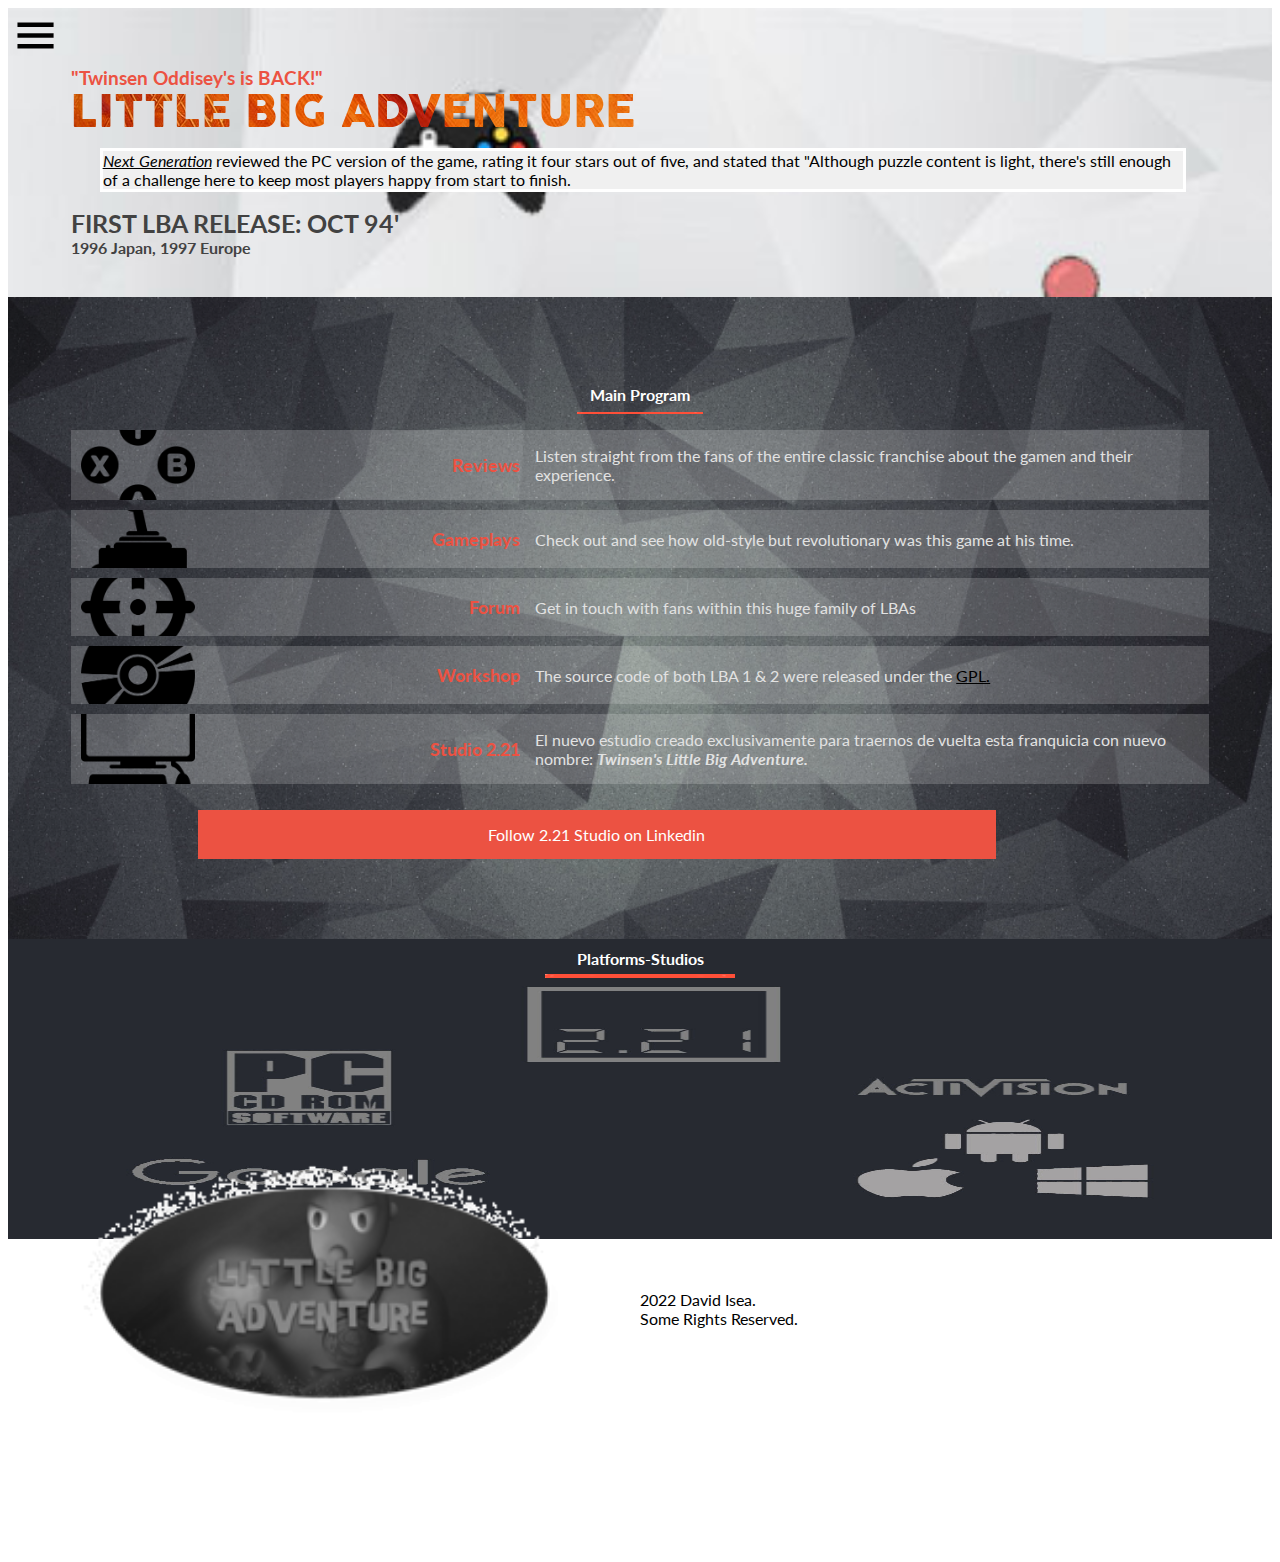
==== index.html @ 73a28325 "Style for aobut" ====
<!DOCTYPE html>
<html lang="en">
<head>
  <meta charset="UTF-8">
<meta name="viewport" content="width=device-width, initial-scale=1.0">
<title>Little Big Adventure!</title>
<link rel="preconnect" href="https://fonts.googleapis.com">
<link rel="preconnect" href="https://fonts.gstatic.com" crossorigin>
<link href="https://fonts.googleapis.com/css2?family=Lato&display=swap" rel="stylesheet">
<link rel="stylesheet" href="https://fonts.googleapis.com/css2?family=Material+Symbols+Outlined:opsz,wght,FILL,GRAD@20..48,100..700,0..1,-50..200" />
<link rel="stylesheet" href="style.css">    
</head>
<body>
    <div id="bg">
       <nav class="navbar">                        
            <span class="material-symbols-outlined" >menu</span>
            <ul class="nav-links">
            <li><a href="about.html">About</a></li>
            <li><a href="#program">Content</a></li>
            <li><a href="#footer">Platforms-Studios</a></li>              
        </ul>
       </nav>
       <header class="header main"> 
            <h3>"Twinsen Oddisey's is BACK!"</h3>
            <h1>Little Big Adventure</h1>
            <p><em><a target="_blank" href="https://en.wikipedia.org/wiki/Next_Generation_(magazine)">Next Generation</a></em> reviewed the PC version of the game, rating it four stars out of five, and stated that "Although puzzle content is light, there's still enough of a challenge here to keep most players happy from start to finish.</p>       
            <h2>FIRST LBA RELEASE: OCT 94'</h2>
            <h4>1996 Japan, 1997 Europe</h4>
        </header>
    </div>
    <div id="program">
        <h4>Main Program</h4>
        <ul class="plist">
            <li id="f"><p id="lft">Reviews</p><p id="rgt">Listen straight from the fans of the entire classic franchise about the gamen and their experience.</p></li>
            <li id="s"><p id="lft">Gameplays</p><p id="rgt">Check out and see how old-style but revolutionary was this game at his time.</p></li>
            <li id="t"><p id="lft">Forum</p><p id="rgt">Get in touch with fans within this huge family of LBAs</p></li>
            <li id="fr"><p id="lft">Workshop</p><p id="rgt">The source code of both LBA 1 & 2 were released under the <a href="https://en.wikipedia.org/wiki/GPL">GPL.</a></p></li>
            <li id="ff"><p id="lft">Studio 2.21</p><p id="rgt">El nuevo estudio creado exclusivamente para traernos de vuelta esta franquicia con nuevo nombre: <em><b>Twinsen's Little Big Adventure.</b></em></p></li>
        </ul>
        <a target="_blank" href="https://www.linkedin.com/company/2-point-21/jobs/" class="btn">Follow 2.21 Studio on Linkedin</a>
    </div>

    <div id="Creators">

    </div>

    <footer id="footer">
        <div class="partners">
        <h4>Platforms-Studios</h4>
        </div>
        <div class="copyrights">
            <img class="lba" src="Images/lba.png" alt="LBA Logo"> 
            <p>2022 David Isea.</br>Some Rights Reserved.</p>
        </div>
    </footer>

</body>
---- style.css ----
@font-face {
    font-family: 'CocoGoose';
    src: url(Fonts/cocogoose_pro-trial-webfont.woff);
    src: url(Fonts/cocogoose_pro-trial-webfont.woff2);    
}

.navbar{
   position: sticky;
   padding: 5px;
   top: 0;   
}
   
.nav-links{
    display: none;
    float: inline-end;
}

.material-symbols-outlined {
  font-variation-settings:
  'FILL' 0,
  'wght' 700,
  'GRAD' 0,
  'opsz' 48;
  font-size: 45px;  
}

#bg{
    background-image: url(Images/graybg.jpg);
    background-repeat: no-repeat;
    background-size: cover;
}

#bg-about{
    background-image: url(Images/graybg-ABOUT.jpg);
    background-repeat: no-repeat;
    background-size: 100% 100%;
}

.header{   
    display: flex;
    flex-direction: column;
    column-gap: 200px;
    margin-inline: 5%;     
}

.main p{
    background-color: rgb(240, 240, 240);
    width: 95%;
    margin-inline:2.5% ;
    border: 3px solid white; 
    font-family: 'Lato', sans-serif;   
}

.about #sup_text{
    background-color: white;
    width: 90%;
    margin-inline:2.5% ;
    border: 1px solid rgb(177, 177, 177); 
    font-family: 'Lato', sans-serif;
    padding: 10px; 
    margin-bottom: 0px;  
}

a{
    color: black;
}

a:hover {
    color:#EC5242;
  }

.about p{
    width: 100%;
    text-align: center;
    font-family: 'Lato', sans-serif;
    font-size: small;
    margin-bottom: 30px;
}

.header h4{
    margin-bottom: 40px;
}

.header h2{
    font-weight: bolder;
    font-size: 25px;
}

.main h1{
   background-image: url(Images/h1bg.jpg);
   -webkit-background-clip: text;
   -webkit-text-fill-color: transparent;   
   font-size: 45px;
   text-transform: uppercase;
   font-weight: 400;
   font-family: 'CocoGoose', sans-serif;
   line-height: 38px;
   margin-top: 5px;
   margin-bottom: 0px;   
}

.about h1{
    color: #EC5242;      
    font-size: 30px;
    text-transform: uppercase;
    font-weight: 400;
    font-family: 'CocoGoose', sans-serif;
    line-height: 38px;
    margin-top: 20px;
    margin-bottom: 0px; 
    text-align: center;
}
 

h3{
    color: #EC5242;
    font-family: 'Lato', sans-serif;
    margin: 0;    
}

h2,h4{
    color: #424242;
    font-family: 'Lato', sans-serif;
    margin: 0;
}

#program{
    background-image: url(Images/Abstract-Patterns-High-Quality-Gray-Background.webp);
    background-repeat: no-repeat;
    background-size: cover;
    padding-bottom: 80px;
    display: flex;
    flex-direction: column;
}

#lft{
    text-align: right;
    color:#EC5242;
    font-size: 18px;  
    font-weight: bold;
    width: 40%;
    text-align: right;  
}
.plist{       
    width: 90%;
    margin-inline: 5%;
    padding-left: 0px;
    font-family: 'Lato', sans-serif;   
}

.plist #f{
    background-image: url(Images/Icons/conjunto-de-botones-de-xbox.png);
    background-repeat: no-repeat;
    background-size: 10%;
    background-position: top 50% left 1%;
}
.plist #s{
    background-image: url(Images/Icons/control-de-juego-con-joystick.png);
    background-repeat: no-repeat;
    background-size: 10%;
    background-position: top 50% left 1%;
}
.plist #t{
    background-image: url(Images/Icons/objetivo-del-juego-de-disparos.png);
    background-repeat: no-repeat;
    background-size: 10%;
    background-position: top 50% left 1%;
}
.plist #fr{
    background-image: url(Images/Icons/disco-de-forma-circular-negra.png);
    background-repeat: no-repeat;
    background-size: 10%;
    background-position: top 50% left 1%;
}
.plist #ff{
    background-image: url(Images/Icons/supervisar-el-teclado-y-el-mouse.png);
    background-repeat: no-repeat;
    background-size: 10%;
    background-position: top 50% left 1%;
}
#program li{    
    display: flex;    
    color: rgb(226, 226, 226);
    align-items: center;
    justify-content: space-around;
    background-color: rgb(240, 240, 240, 0.2);
    gap: 15px;            
}

#program li #rgt{
width: 60%;
}

li:not(:last-child) { 
    margin-bottom: 10px;  
 }

.btn{
    margin-top: 10px;
    width: 60%;    
    background-color: #EC5242;    
    color: white;
    padding: 15px 20px;
    text-decoration: none;
    margin-inline: 15%;
    text-align: center;
    font-family: 'Lato', sans-serif;
}

.btn:hover{
    background-color: #f17668;
}

#program h4{
    color: white;
    text-align: center;
    margin-top: 7%;
    background: url(Images/underline.png) bottom no-repeat;
    padding-bottom: 10px;
    background-size: 10%;            
}

.logo{
    padding-top: 20px;
    display: flex;
    flex-direction: column;
    align-items: center;
    padding-bottom: 20px;
}

.logo h4{
    background: url(Images/underline.png) bottom no-repeat;
    padding-bottom: 10px;
    background-size: 10%;            
}

.logo p{
    text-align: center;
    font-family: 'Lato', sans-serif;
    font-size: small;
}

.logo img{
    width: 80%;
    border: #d1d1d1 1px solid;
    padding: 10px 10px;
}

.past{
    padding-top: 20px;
    display: flex;
    flex-direction: column;
    align-items: center;
    padding-bottom: 20px;
    border-top:  #d1d1d1 1px solid;   
    row-gap: 10px;   
}

.past h4{
    background: url(Images/underline.png) bottom no-repeat;
    padding-bottom: 10px;
    background-size: 10%;            
}

.past p{
    text-align: center;
    font-family: 'Lato', sans-serif;
    font-size: small;      
}

.past h3{
    text-align: center;
    color: white;
    font-size: xx-large;
}

.old1{
    display: flex;
    flex-direction: column;
    justify-content: center;
    background-image: url(Images/lbaa1.png);
    background-repeat: no-repeat;
    background-size: cover;
    box-shadow: inset 0 0 0 100px rgba(236, 82, 66, 0.74);
    width: 80%;
    height: 150px; 
    color: white;    
}

.old2{
    display: flex;
    flex-direction: column;
    justify-content: center;
    background-image: url(Images/lbaa2.jpg);
    background-repeat: no-repeat;
    background-size: cover;
    box-shadow: inset 0 0 0 100px rgba(236, 82, 66, 0.74);
    width: 80%;
    height: 150px; 
    color: white;     
}

footer{
    display: flex;
    flex-direction: column;
    row-gap: 0px;
}

.partners{
    width: 100%;
    height: 300px;
    background-image: url(Images/Partners/partners.jpg);
    background-repeat: no-repeat;
    background-size: 100% 100%;
}

.partners h4{
    display: flex;
    color: white;
    justify-content: center;
    padding-top: 10px;
    background: url(Images/underline.png) bottom no-repeat;
    padding-bottom: 10px;  
    background-size: 15%;    
}

.copyrights{
    padding-top: 20px;
    background-color: white;
    width: 100%;
    height: 100px;
    display: flex; 
    justify-content: center; 
    justify-content: space-around; 
    align-items: center;   
}

.copyrights p{
    width: 50%;
    font-family: 'Lato', sans-serif;
}

.copyrights img{
    width: 50%;
}
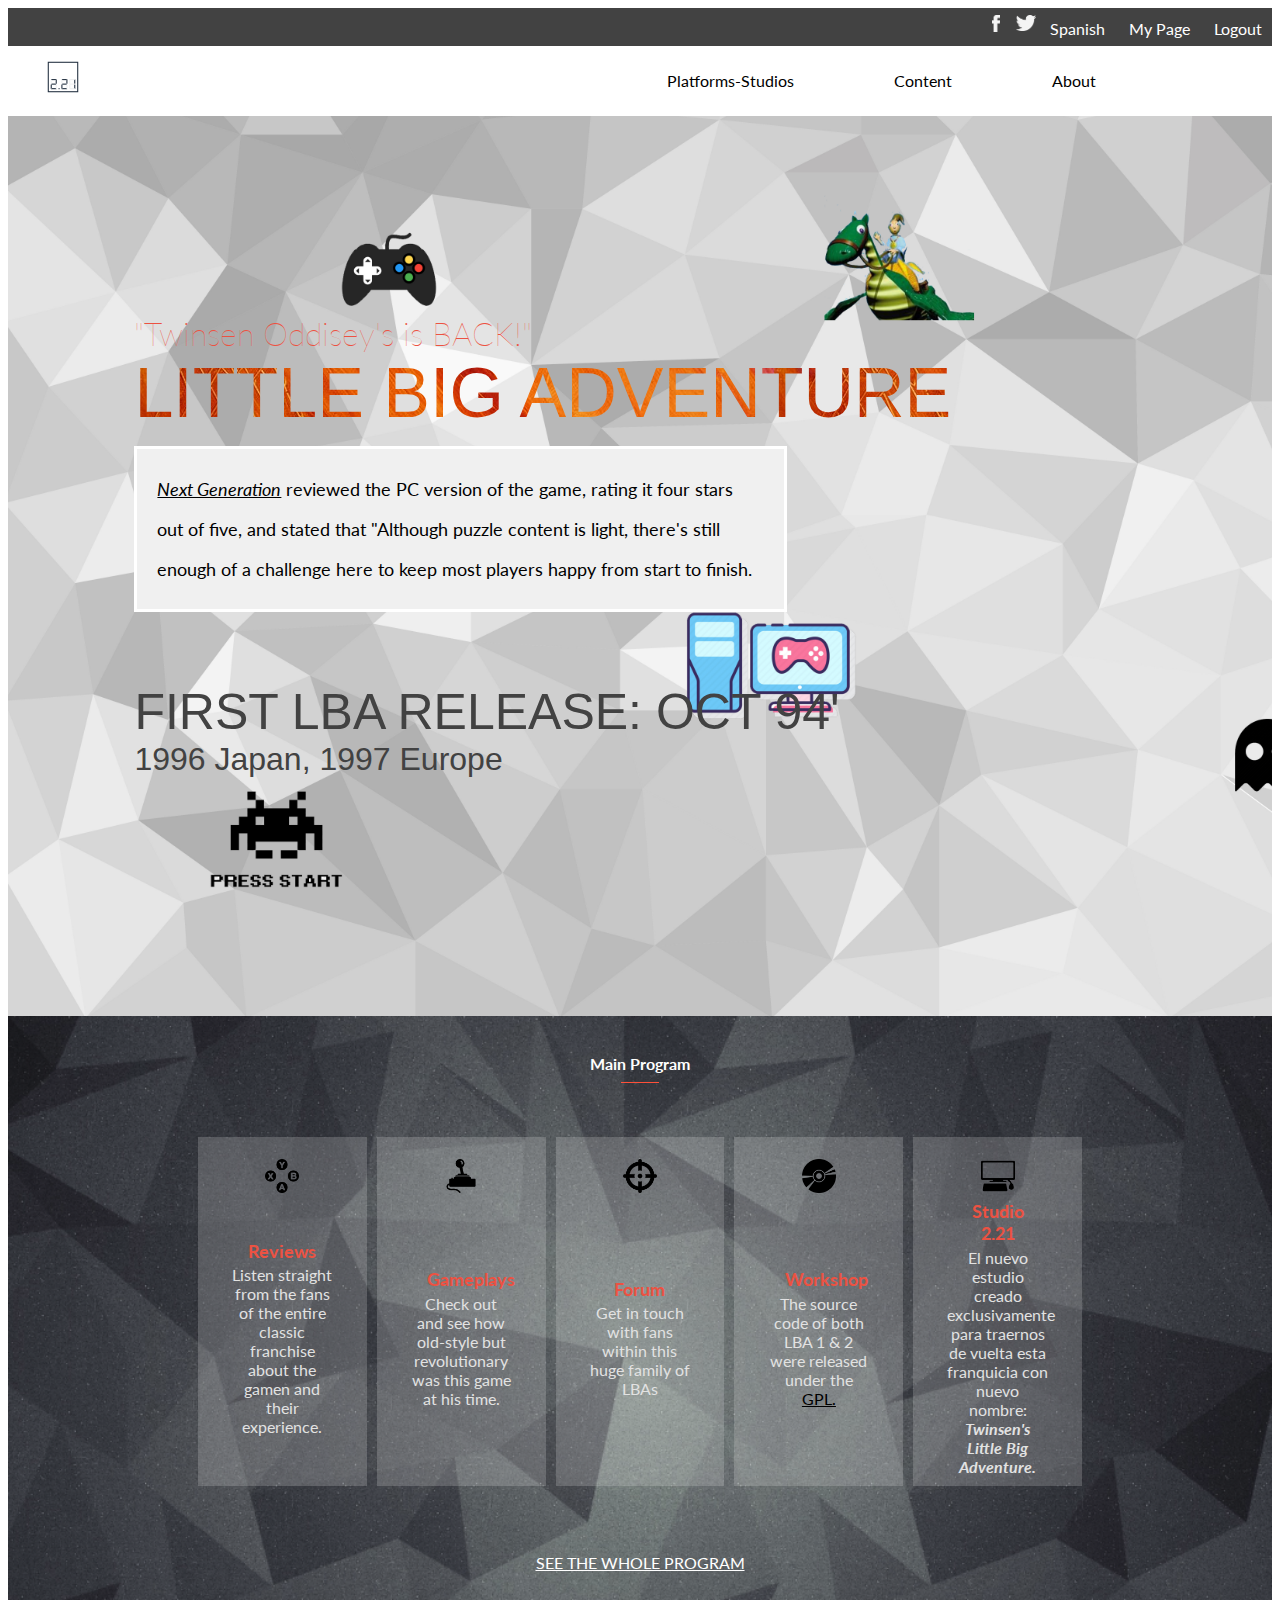
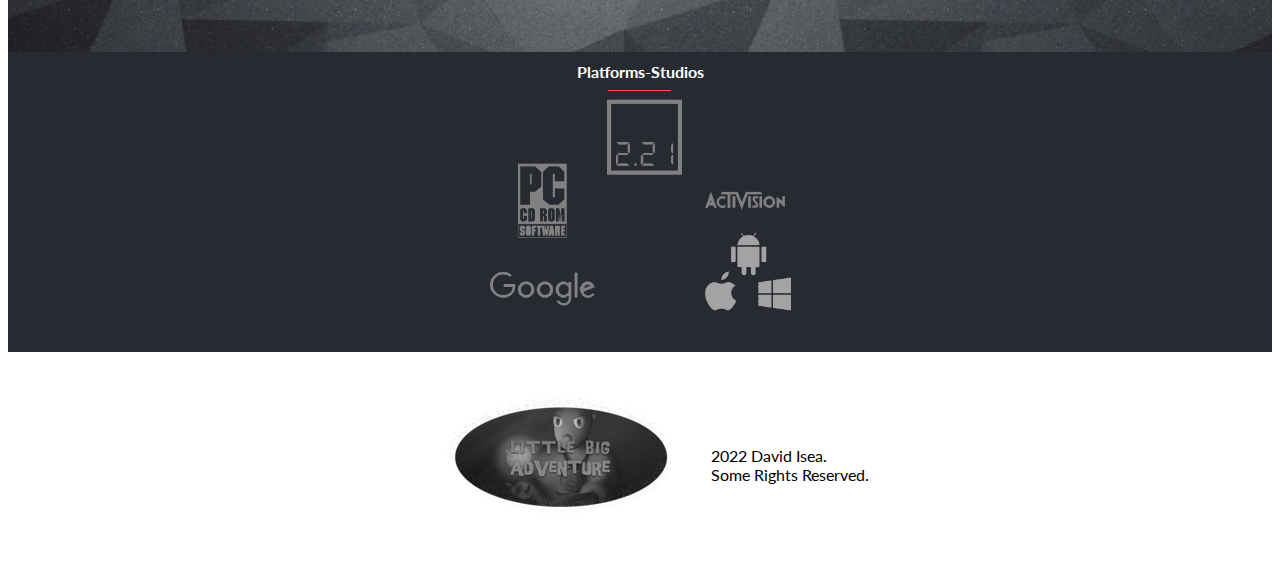
==== commit 33cf3972: "Add Desktop Style" ====
--- a/index.html
+++ b/index.html
@@ -11,21 +11,29 @@
 <link rel="stylesheet" href="style.css">    
 </head>
 <body>
+    <div class="topbar">        
+        <span class="facebook"></span>
+        <span class="twitter"></span>
+        <a href="about.html">Spanish</a>
+        <a href="#program">My Page</a>
+        <a href="#footer">Logout</a> 
+    </div>
     <div id="bg">
        <nav class="navbar">                        
             <span class="material-symbols-outlined" >menu</span>
-            <ul class="nav-links">
-            <li><a href="about.html">About</a></li>
-            <li><a href="#program">Content</a></li>
-            <li><a href="#footer">Platforms-Studios</a></li>              
-        </ul>
+            <div class="home"><a href="index.html"></a></div>  
+            <a href="about.html">About</a>
+            <a href="#program">Content</a>
+            <a href="#footer">Platforms-Studios</a>      
        </nav>
        <header class="header main"> 
             <h3>"Twinsen Oddisey's is BACK!"</h3>
             <h1>Little Big Adventure</h1>
             <p><em><a target="_blank" href="https://en.wikipedia.org/wiki/Next_Generation_(magazine)">Next Generation</a></em> reviewed the PC version of the game, rating it four stars out of five, and stated that "Although puzzle content is light, there's still enough of a challenge here to keep most players happy from start to finish.</p>       
-            <h2>FIRST LBA RELEASE: OCT 94'</h2>
-            <h4>1996 Japan, 1997 Europe</h4>
+            <div id="headfoot">
+                <h2>FIRST LBA RELEASE: OCT 94'</h2>
+                <h4>1996 Japan, 1997 Europe</h4>
+            </div>
         </header>
     </div>
     <div id="program">
@@ -38,6 +46,7 @@
             <li id="ff"><p id="lft">Studio 2.21</p><p id="rgt">El nuevo estudio creado exclusivamente para traernos de vuelta esta franquicia con nuevo nombre: <em><b>Twinsen's Little Big Adventure.</b></em></p></li>
         </ul>
         <a target="_blank" href="https://www.linkedin.com/company/2-point-21/jobs/" class="btn">Follow 2.21 Studio on Linkedin</a>
+        <a class="WP">SEE THE WHOLE PROGRAM</a>
     </div>
 
     <div id="Creators">
--- a/style.css
+++ b/style.css
@@ -1,16 +1,13 @@
-@font-face {
-    font-family: 'CocoGoose';
-    src: url(Fonts/cocogoose_pro-trial-webfont.woff);
-    src: url(Fonts/cocogoose_pro-trial-webfont.woff2);    
-}
-
-.navbar{
+@import url('http://fonts.cdnfonts.com/css/cocogoose');
+
+.navbar{   
    position: sticky;
-   padding: 5px;
+   padding: 5px;    
    top: 0;   
-}
-   
-.nav-links{
+} 
+
+
+.navbar a{
     display: none;
     float: inline-end;
 }
@@ -31,6 +28,7 @@
 }
 
 #bg-about{
+    background-color: #f4f4f4;
     background-image: url(Images/graybg-ABOUT.jpg);
     background-repeat: no-repeat;
     background-size: 100% 100%;
@@ -40,7 +38,8 @@
     display: flex;
     flex-direction: column;
     column-gap: 200px;
-    margin-inline: 5%;     
+    margin-inline: 5%;
+    height: 600px;         
 }
 
 .main p{
@@ -49,6 +48,11 @@
     margin-inline:2.5% ;
     border: 3px solid white; 
     font-family: 'Lato', sans-serif;   
+    line-height: 40px;
+}
+
+.about{
+    justify-content: center;   
 }
 
 .about #sup_text{
@@ -58,7 +62,28 @@
     border: 1px solid rgb(177, 177, 177); 
     font-family: 'Lato', sans-serif;
     padding: 10px; 
-    margin-bottom: 0px;  
+    margin-top: 50px;
+    line-height: 30px;  
+}
+
+.about #suptext2{
+    width: 60%;
+    margin-inline: 20%;
+}
+
+.about h3{
+    align-self: center;
+}
+
+.about #sup_text_desk{
+    display: none;
+    background-color: white;
+    width: 90%;
+    margin-inline:2.5% ;
+    border: 1px solid rgb(177, 177, 177); 
+    font-family: 'Lato', sans-serif;
+    padding: 10px; 
+     
 }
 
 a{
@@ -72,8 +97,7 @@
 .about p{
     width: 100%;
     text-align: center;
-    font-family: 'Lato', sans-serif;
-    font-size: small;
+    font-family: 'Lato', sans-serif;    
     margin-bottom: 30px;
 }
 
@@ -90,7 +114,7 @@
    background-image: url(Images/h1bg.jpg);
    -webkit-background-clip: text;
    -webkit-text-fill-color: transparent;   
-   font-size: 45px;
+   font-size: 50px;
    text-transform: uppercase;
    font-weight: 400;
    font-family: 'CocoGoose', sans-serif;
@@ -101,11 +125,11 @@
 
 .about h1{
     color: #EC5242;      
-    font-size: 30px;
+    font-size: 50px;
     text-transform: uppercase;
     font-weight: 400;
     font-family: 'CocoGoose', sans-serif;
-    line-height: 38px;
+    line-height: 48px;
     margin-top: 20px;
     margin-bottom: 0px; 
     text-align: center;
@@ -115,7 +139,8 @@
 h3{
     color: #EC5242;
     font-family: 'Lato', sans-serif;
-    margin: 0;    
+    margin: 0;
+    font-weight: 100;    
 }
 
 h2,h4{
@@ -196,8 +221,7 @@
  }
 
 .btn{
-    margin-top: 10px;
-    width: 60%;    
+    margin-top: 10px;      
     background-color: #EC5242;    
     color: white;
     padding: 15px 20px;
@@ -264,14 +288,14 @@
 
 .past p{
     text-align: center;
-    font-family: 'Lato', sans-serif;
-    font-size: small;      
+    font-family: 'Lato', sans-serif;      
 }
 
 .past h3{
     text-align: center;
     color: white;
     font-size: xx-large;
+    font-family: 'CocoGoose', sans-serif;
 }
 
 .old1{
@@ -280,10 +304,10 @@
     justify-content: center;
     background-image: url(Images/lbaa1.png);
     background-repeat: no-repeat;
-    background-size: cover;
+    background-size: 100% 100%;
     box-shadow: inset 0 0 0 100px rgba(236, 82, 66, 0.74);
-    width: 80%;
-    height: 150px; 
+    width: 35%;
+    height: 200px; 
     color: white;    
 }
 
@@ -293,11 +317,19 @@
     justify-content: center;
     background-image: url(Images/lbaa2.jpg);
     background-repeat: no-repeat;
-    background-size: cover;
+    background-size: 100% 100%;
     box-shadow: inset 0 0 0 100px rgba(236, 82, 66, 0.74);
+    width: 35%;
+    height: 200px; 
+    color: white;     
+}
+
+.oldcont{
+    display: flex;
+    flex-direction: column;
+    justify-content: center;
     width: 80%;
-    height: 150px; 
-    color: white;     
+    row-gap: 15px;
 }
 
 footer{
@@ -307,11 +339,13 @@
 }
 
 .partners{
+    background-color: #272a31;
     width: 100%;
     height: 300px;
     background-image: url(Images/Partners/partners.jpg);
     background-repeat: no-repeat;
-    background-size: 100% 100%;
+    background-size: auto 100%;
+    background-position: top left 50%;
 }
 
 .partners h4{
@@ -325,21 +359,302 @@
 }
 
 .copyrights{
-    padding-top: 20px;
+    padding-block: 5%;
     background-color: white;
     width: 100%;
     height: 100px;
     display: flex; 
-    justify-content: center; 
-    justify-content: space-around; 
-    align-items: center;   
-}
-
-.copyrights p{
-    width: 50%;
+    justify-content: center;   
+    align-items: center;    
+}
+
+.copyrights p{   
     font-family: 'Lato', sans-serif;
 }
 
-.copyrights img{
-    width: 50%;
-}+.topbar{
+    display: none;
+}
+
+.twitter{
+    background: url(Images/Icons/twiticon.png);
+    background-size: 100%;
+    background-repeat: no-repeat;    
+    height: 20px;
+    width: 20px;
+    display: inline-block;    
+}
+
+.facebook{
+    background: url(Images/Icons/faceicon.png);
+    background-size: 40%;
+    background-repeat: no-repeat;    
+    height: 20px;
+    width: 20px;
+    display: inline-block;
+}
+
+.WP{
+    display: none;
+}
+
+
+@media only screen and  (min-width: 768px){
+    .topbar{
+        display: inline-block;
+        background-color:#424242;
+        width: 100%;        
+        padding-block: 7px;
+        text-align: end;
+    }
+    
+    .topbar a{        
+        text-align: center;
+        text-decoration: none;
+        color: white;
+        padding: 5px 10px;  
+        font-family: 'Lato', sans-serif;           
+    }
+
+    .navbar span{
+        display: none;
+    }          
+    
+    .navbar{
+        display: block;
+        overflow: hidden;
+        background-color: white;  
+        padding-right: 10%;
+    }
+  
+    .navbar a{
+        display: block;
+        float: right;
+        text-align: center;
+        text-decoration: none;
+        color: black;
+        padding: 0px 16px;
+        margin-top: 20px;
+        font-family: 'Lato', sans-serif;
+        margin-inline: 3%;       
+    }
+
+   .s221 {
+        background-image: url(Images/Partners/2.21\ studio.png);
+        background-repeat: no-repeat;
+        background-size:100% 100%; 
+        align-items: center;  
+    }
+
+    .navbar a:hover{
+        color: #EC5242;        
+    }
+
+    #bg{
+        width: 100%;              
+        background-image: url(Images/graybgdesktop.jpg);
+        background-repeat: no-repeat;
+        background-size: cover;
+    }
+
+    .header{
+        align-items: center;
+        height: inherit;
+        justify-content: center;
+        align-items: flex-start;
+        width: 80%;
+        margin-inline: 10%;
+        height: 100vh;   
+    }
+
+    .header h3{
+        font-size: xx-large;
+        
+    }
+
+    .header h1{
+        font-size: 70px;
+        line-height: 70px;
+    }
+
+    .main p{
+        margin-inline: 0%;
+        width: 60%;
+        padding: 20px;
+        font-size: large;
+        margin-bottom: 5%;
+    }
+
+    #headfoot{
+        margin-top: 2%;
+    }
+
+    .main h2{
+        font-size: 50px;
+        font-family: 'CocoGoose', sans-serif;
+        font-weight: 100;
+    }
+
+    .main h4{
+        font-size: xx-large;
+        font-family: 'CocoGoose', sans-serif;
+        font-weight: 100;
+    }
+   .plist{
+    display: flex;
+    gap: 10px;   
+    margin-inline: 15%;
+    width: 70%;      
+   }
+   
+   .plist li{
+    width: 33.33%;    
+    flex-direction: column;
+    justify-content: flex-end;        
+   }
+
+   .plist li:hover{
+    
+    border: 2px solid white;
+   }
+
+   li:not(:last-child) { 
+    margin-bottom: 0px;  
+    }
+
+     .plist #f{   
+    background-position: top 7% left 50%;
+    background-size: 20%;
+    }
+
+    .plist #s{ 
+    background-position: top 7% left 50%;
+    background-size: 20%;
+    }
+
+    .plist #t{ 
+    background-position: top 7% left 50%;
+    background-size: 20%;
+    }
+
+    .plist #fr{
+    background-position: top 7% left 50%;
+    background-size: 20%;
+    } 
+
+    .plist #ff{    
+    background-position: top 7% left 50%;
+    background-size: 20%;   
+    }
+
+    #program li{
+    justify-content: center;
+    text-align: center;
+    gap: 0px;
+    padding-top: 7%; 
+    padding-bottom: 1%;     
+    }
+
+    #program li p{
+    margin: 1%;
+    text-align: center;    
+    }
+
+    #program h4{    
+    margin-top: 3%;   
+    padding-bottom: 10px;
+    background-size: 3%;
+    margin-bottom: 3%;            
+    }
+    .btn{
+        display: none;
+    }
+    
+    .WP{
+        margin-top: 4%;
+        display: block;
+        text-align: center;
+        font-family: 'Lato', sans-serif; 
+        text-decoration: underline;
+        color: white;        
+    }    
+    .partners h4{                
+        background-size: 5%;           
+    }
+    #bg-about{
+        background-color: #f4f4f4;
+        background-image: url(Images/graybgaboutdesktop.jpg);
+        background-repeat: no-repeat;
+        background-size: auto 100%;
+    }
+    
+    .home a{
+        display: block;
+        background-image: url(Images/Partners/2.21\ studio.png);
+        background-repeat: no-repeat;
+        background-size: 100%;
+        height: 50px;
+        float: left;
+        margin-top: 10px;
+        padding: 0px 16px;        
+    }
+    
+    .about #sup_text{
+        display: none;
+    }
+
+    .about #sup_text_desk{
+        display: block;
+        background-color: white;
+        margin-inline: 15%;
+        width: 70%;        
+        border: 1px solid rgb(177, 177, 177);
+        font-size: medium; 
+        font-family: 'Lato', sans-serif;        
+        margin-bottom: 0px;
+        line-height: 30px;  
+        padding: 3%;
+    }
+
+    .about{
+        row-gap: 5%;
+        align-items: center;
+    }
+
+    .about h3{
+        display: none;
+    }
+
+    .about p{
+        font-size: medium;
+    }
+    
+    .logo  h4{
+        font-size:xx-large
+    }
+    
+    .logo p{
+        font-size: large;
+    }
+
+    .logo img{
+        width: 50%;
+    }
+
+    .past h4{
+        font-size: xx-large;
+    }
+    
+    .past p{
+        font-size: large;
+    }
+
+    .oldcont{
+        display: flex;
+        flex-direction: row;
+        justify-content: center;
+        width: 70%;             
+        column-gap: 15px;
+        margin-bottom: 5%;
+    }
+ }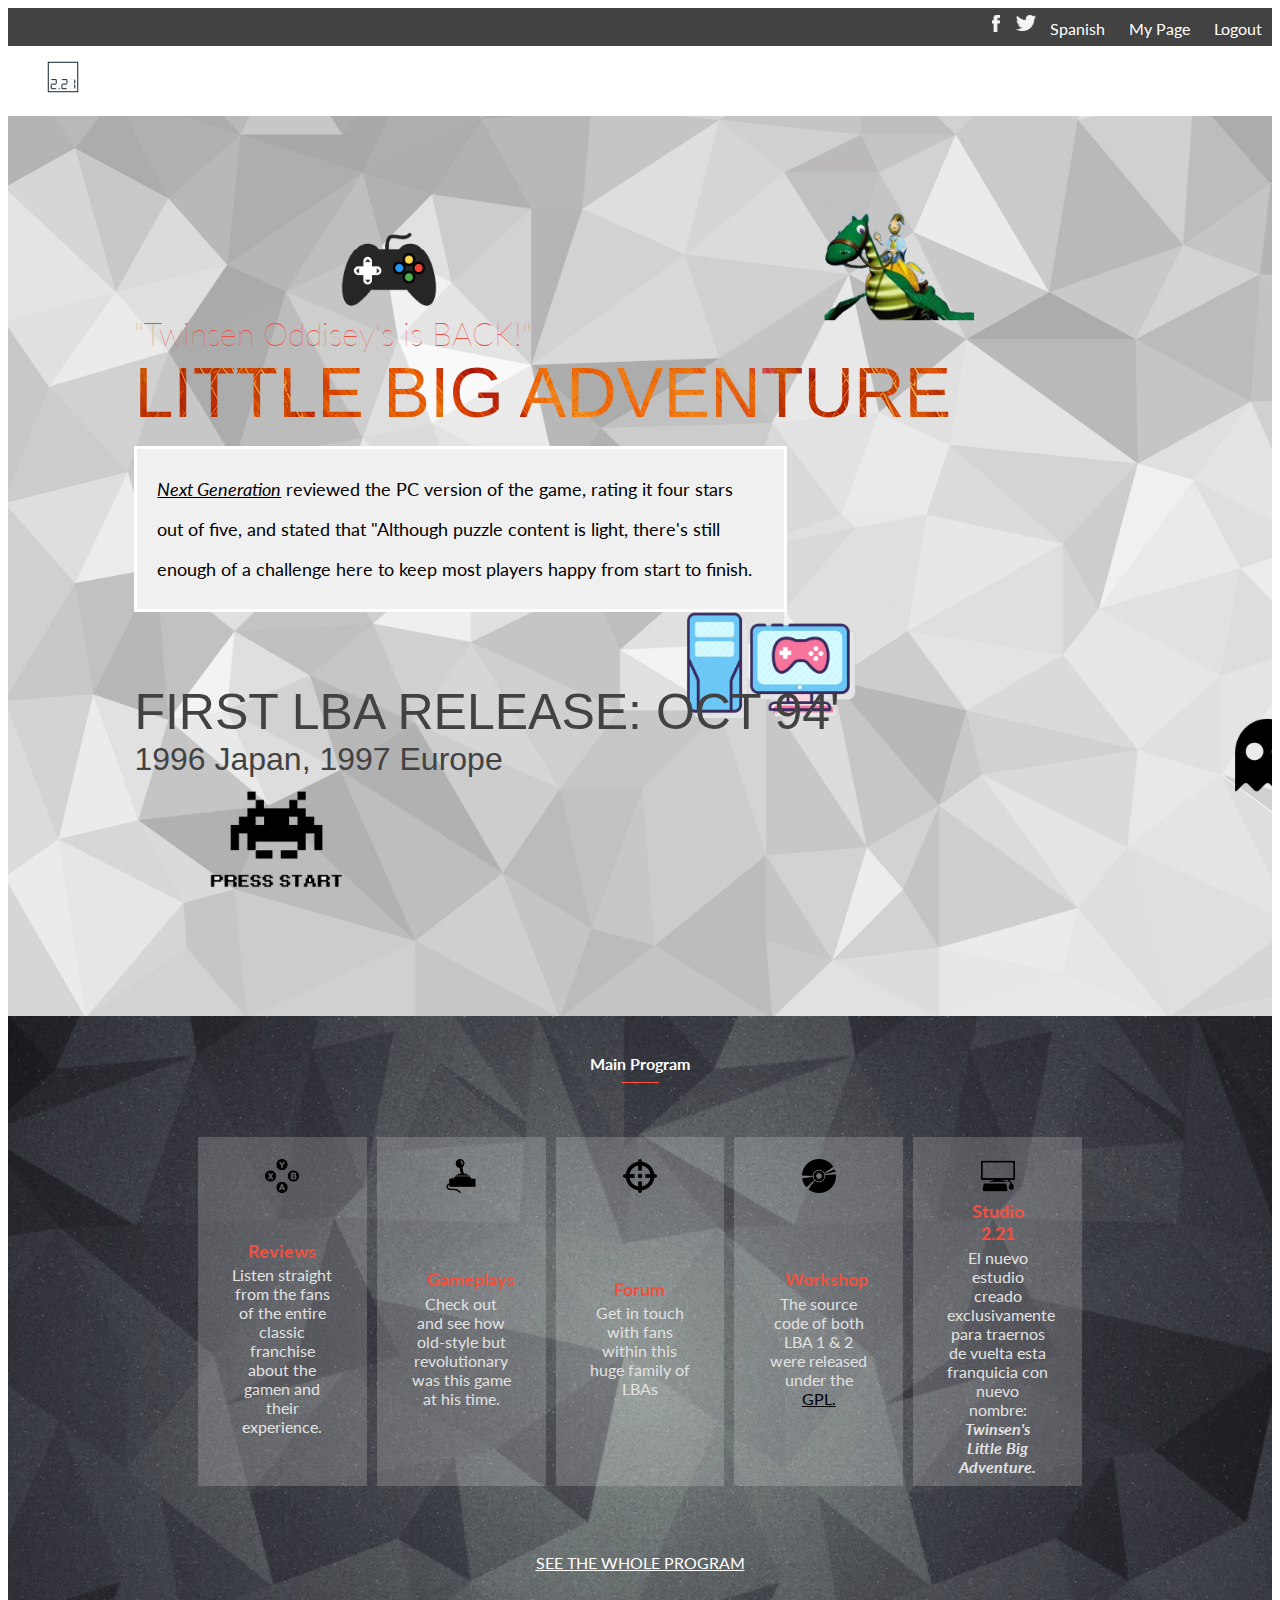
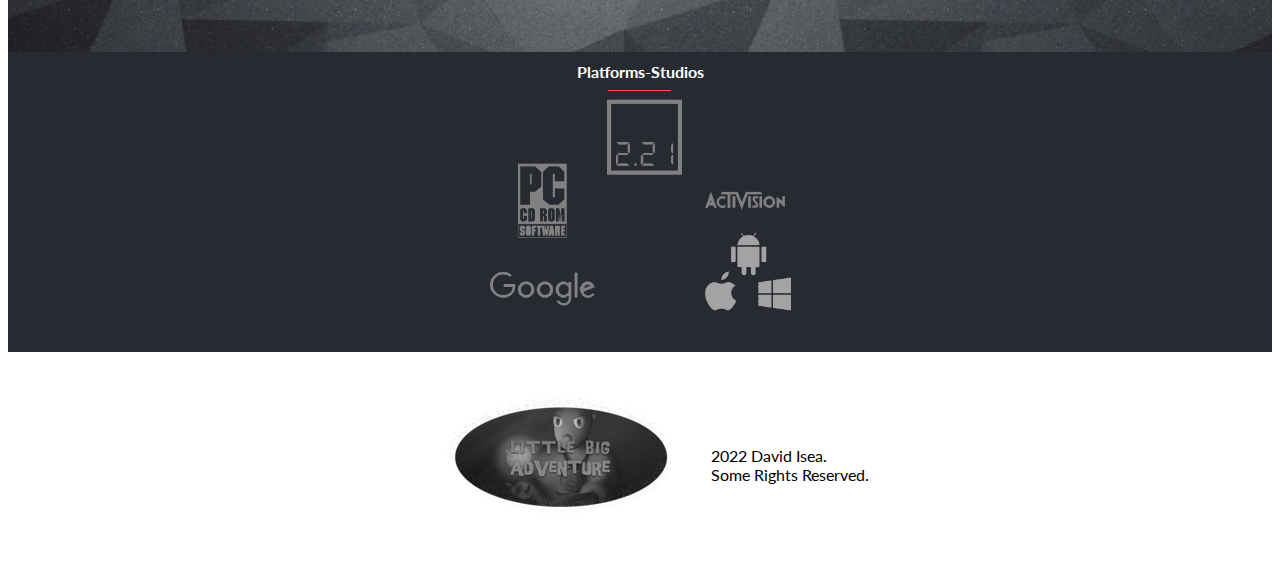
==== commit ade111e1: "Add PopUp Menu" ====
--- a/index.html
+++ b/index.html
@@ -22,9 +22,11 @@
        <nav class="navbar">                        
             <span class="material-symbols-outlined" >menu</span>
             <div class="home"><a href="index.html"></a></div>  
-            <a href="about.html">About</a>
-            <a href="#program">Content</a>
-            <a href="#footer">Platforms-Studios</a>      
+            <div id="links">
+                <a href="about.html">About</a>
+                <a href="#Creators">Creators</a>
+                <a href="#footer">Platforms-Studios</a>
+            </div>      
        </nav>
        <header class="header main"> 
             <h3>"Twinsen Oddisey's is BACK!"</h3>
@@ -62,5 +64,5 @@
             <p>2022 David Isea.</br>Some Rights Reserved.</p>
         </div>
     </footer>
-
+    <script src="app.js"></script>
 </body>--- a/style.css
+++ b/style.css
@@ -6,10 +6,28 @@
    top: 0;   
 } 
 
-
 .navbar a{
-    display: none;
-    float: inline-end;
+    text-decoration: none;
+    font-family: 'Lato', sans-serif;
+}
+
+@media only screen and  (max-width: 768px){
+.navbar #links{    
+    text-align: center;
+    display: none;    
+    background-color: rgba(236, 82, 66, 0.74);
+    padding: 10px;
+    border: gray solid 3px;
+    font-size: larger;
+    justify-content: space-between;
+}
+
+.navbar a{
+    color: white;
+}
+.header{
+    justify-content: center;
+}
 }
 
 .material-symbols-outlined {
@@ -118,7 +136,7 @@
    text-transform: uppercase;
    font-weight: 400;
    font-family: 'CocoGoose', sans-serif;
-   line-height: 38px;
+   line-height: 45px;
    margin-top: 5px;
    margin-bottom: 0px;   
 }
@@ -306,7 +324,7 @@
     background-repeat: no-repeat;
     background-size: 100% 100%;
     box-shadow: inset 0 0 0 100px rgba(236, 82, 66, 0.74);
-    width: 35%;
+    
     height: 200px; 
     color: white;    
 }
@@ -319,7 +337,7 @@
     background-repeat: no-repeat;
     background-size: 100% 100%;
     box-shadow: inset 0 0 0 100px rgba(236, 82, 66, 0.74);
-    width: 35%;
+    
     height: 200px; 
     color: white;     
 }
@@ -330,6 +348,7 @@
     justify-content: center;
     width: 80%;
     row-gap: 15px;
+
 }
 
 footer{
@@ -657,4 +676,13 @@
         column-gap: 15px;
         margin-bottom: 5%;
     }
+    
+    .navbar #links{
+    display: none;
+    float: inline-end;
+    }
+    
+    .old1, .old2{
+        width: 35%;
+    }
  }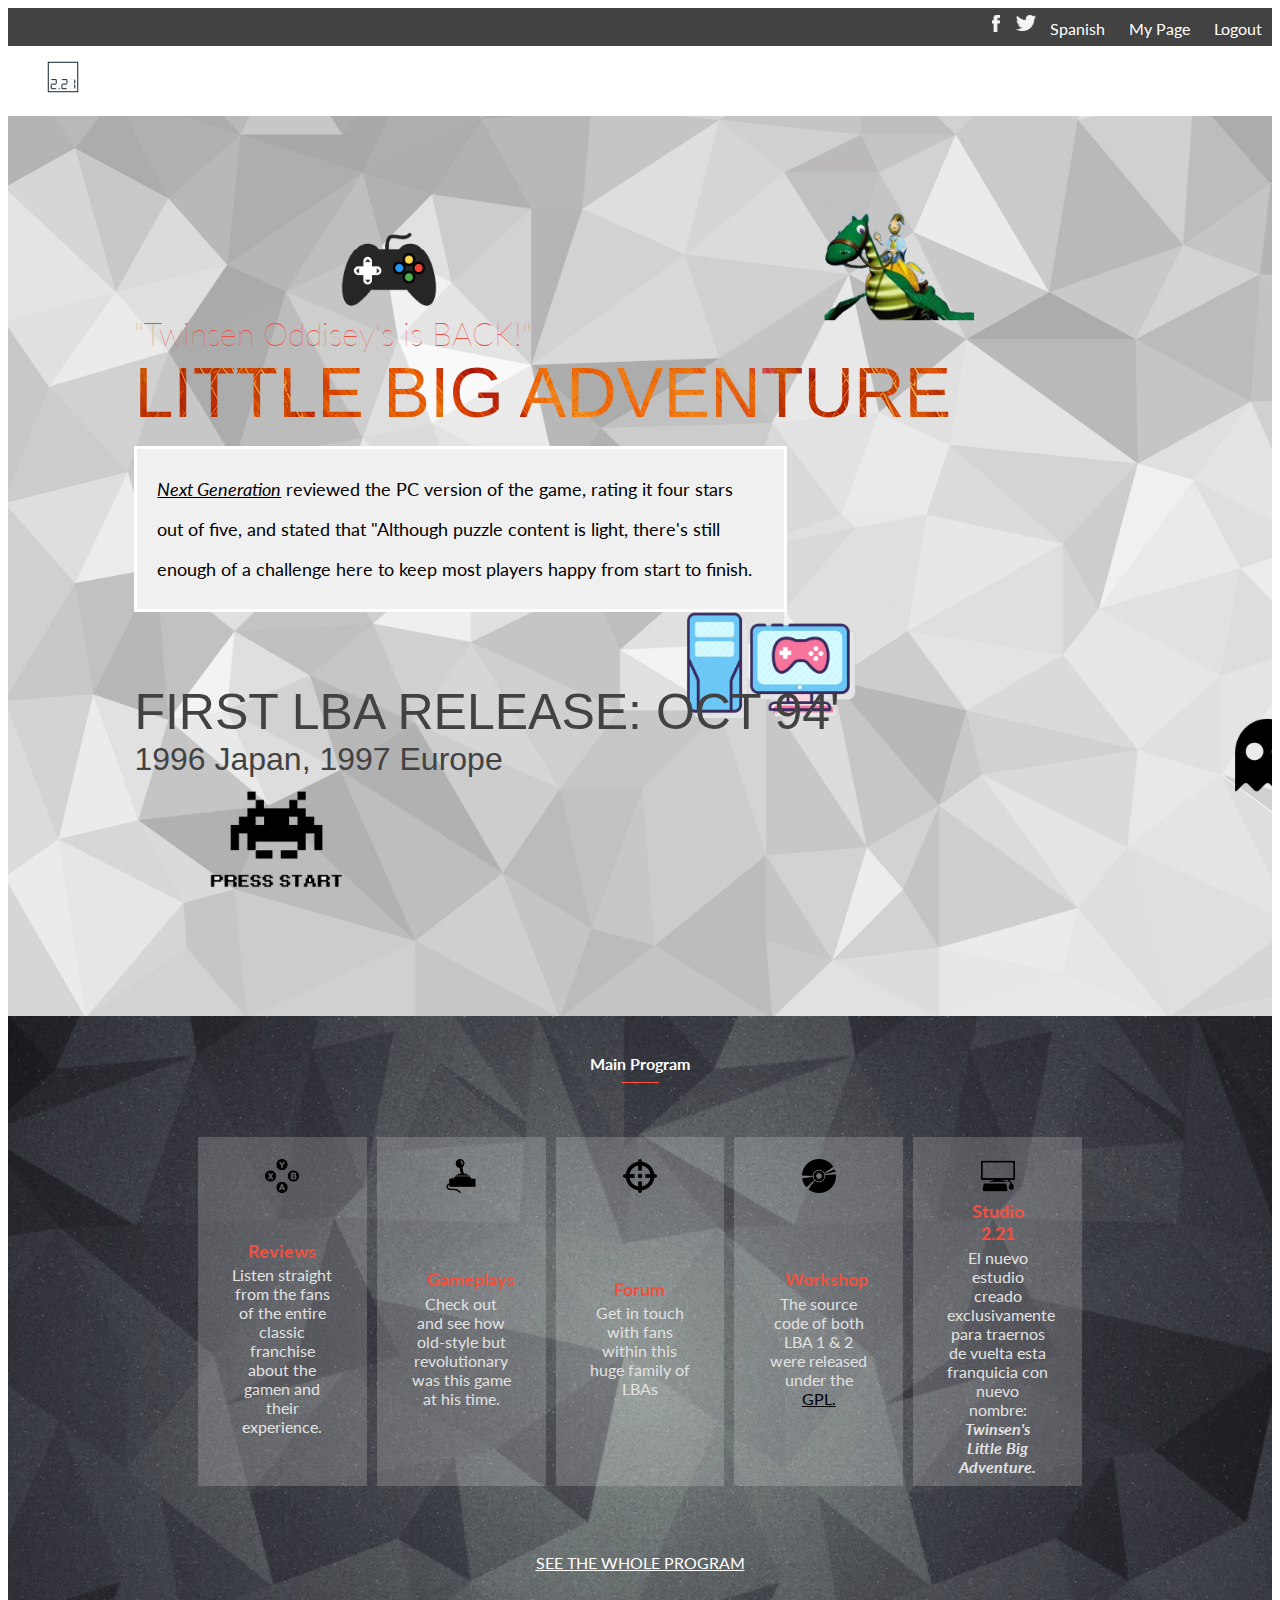
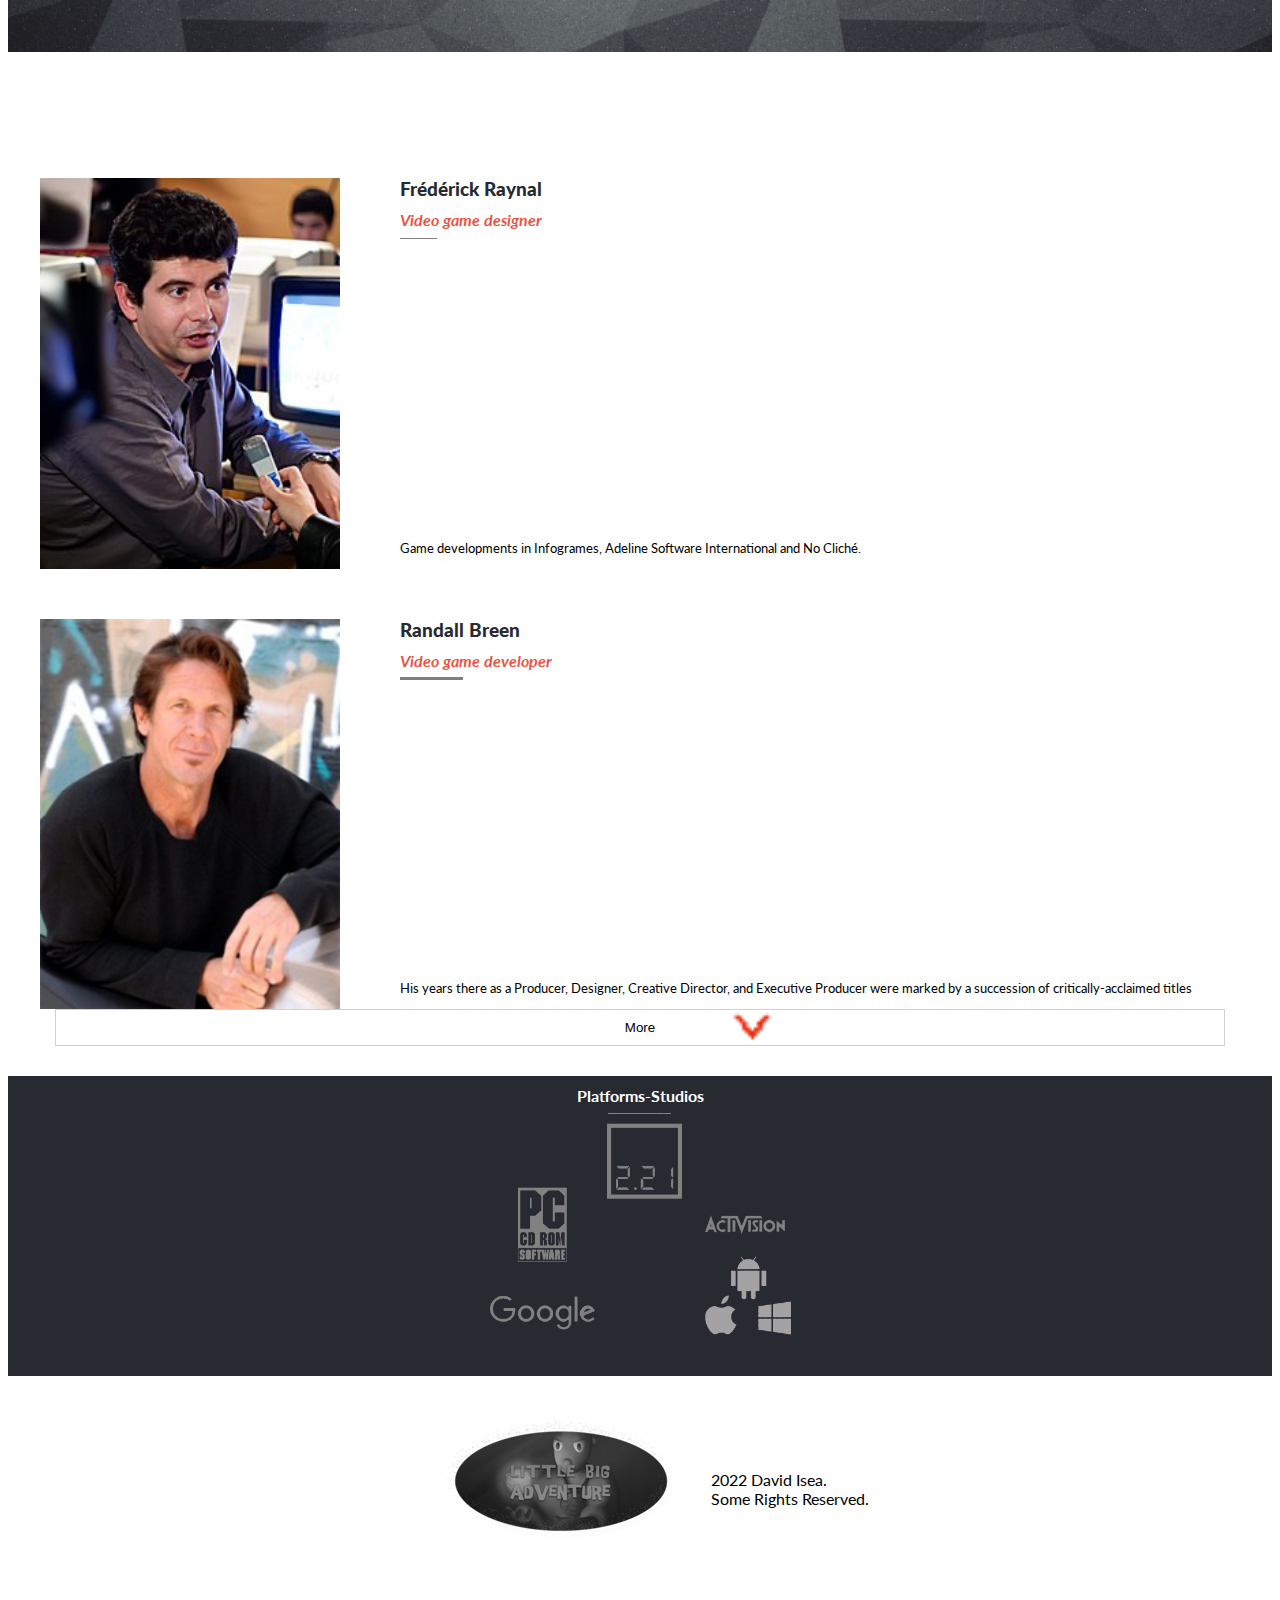
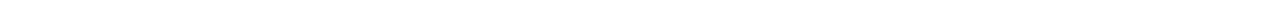
==== commit 001034da: "Add Creators" ====
--- a/index.html
+++ b/index.html
@@ -51,10 +51,12 @@
         <a class="WP">SEE THE WHOLE PROGRAM</a>
     </div>
 
-    <div id="Creators">
-
+    <div id="Creators">        
     </div>
-
+    
+    <div class="button">
+        <button class="btn2" type="button">More</button>
+    </div>
     <footer id="footer">
         <div class="partners">
         <h4>Platforms-Studios</h4>
--- a/style.css
+++ b/style.css
@@ -27,6 +27,9 @@
 }
 .header{
     justify-content: center;
+}
+.copyrights img{
+    width: 50%;
 }
 }
 
@@ -270,6 +273,87 @@
     padding-bottom: 20px;
 }
 
+#Creators{
+    background-color: #ffffff;
+    display: flex;
+    flex-direction: column;          
+}
+
+.creators1, .creators2{
+    display: flex;
+    flex-direction: column;
+    margin-inline: 2.5%;
+    row-gap: 50px;
+    padding-top: 10%;
+}
+
+.creators2{
+    padding-bottom: 10%;
+}
+
+.card, .cardh{
+    display: flex;
+    height: auto;
+    column-gap: 5%;
+}
+
+.creators2{
+    display: none;
+}
+
+.cardh{
+    display: none;
+}
+
+.creator-img{
+    width: 25%;
+    height: 40%;
+}
+
+#CContent{
+    display: flex;
+    flex-direction: column;
+    justify-content: space-between;
+}
+
+.card p, .card h3, .cardh p, .cardh h3 {
+    font-family:'Lato', sans-serif;
+}
+
+.card h3, .cardh h3{
+    color:#272a31;
+    font-weight: 900;   
+}
+
+.card p, .cardh p{
+    font-size: small;
+}
+
+.card h4, .cardh h4{
+    color: #EC5242;
+    font-style: italic;    
+    padding-top: 10px;
+    background: url(Images/gray_underline.png) bottom left no-repeat;
+    padding-bottom: 10px;
+    background-size: 8%;    
+}
+
+.button{
+    display: flex;
+    justify-content: center;    
+}
+
+.btn2{
+    background-color: white;
+    border: #d1d1d1 1px solid;
+    padding: 10px 45%;
+    margin-bottom: 30px;
+    background-image: url(Images/Icons/more-arrow.png);
+    background-repeat: no-repeat;
+    background-position: top 50% right 40%;
+    background-size: 5%;
+}
+
 .logo h4{
     background: url(Images/underline.png) bottom no-repeat;
     padding-bottom: 10px;
@@ -388,8 +472,10 @@
 }
 
 .copyrights p{   
-    font-family: 'Lato', sans-serif;
-}
+    font-family: 'Lato', sans-serif;    
+}
+
+
 
 .topbar{
     display: none;
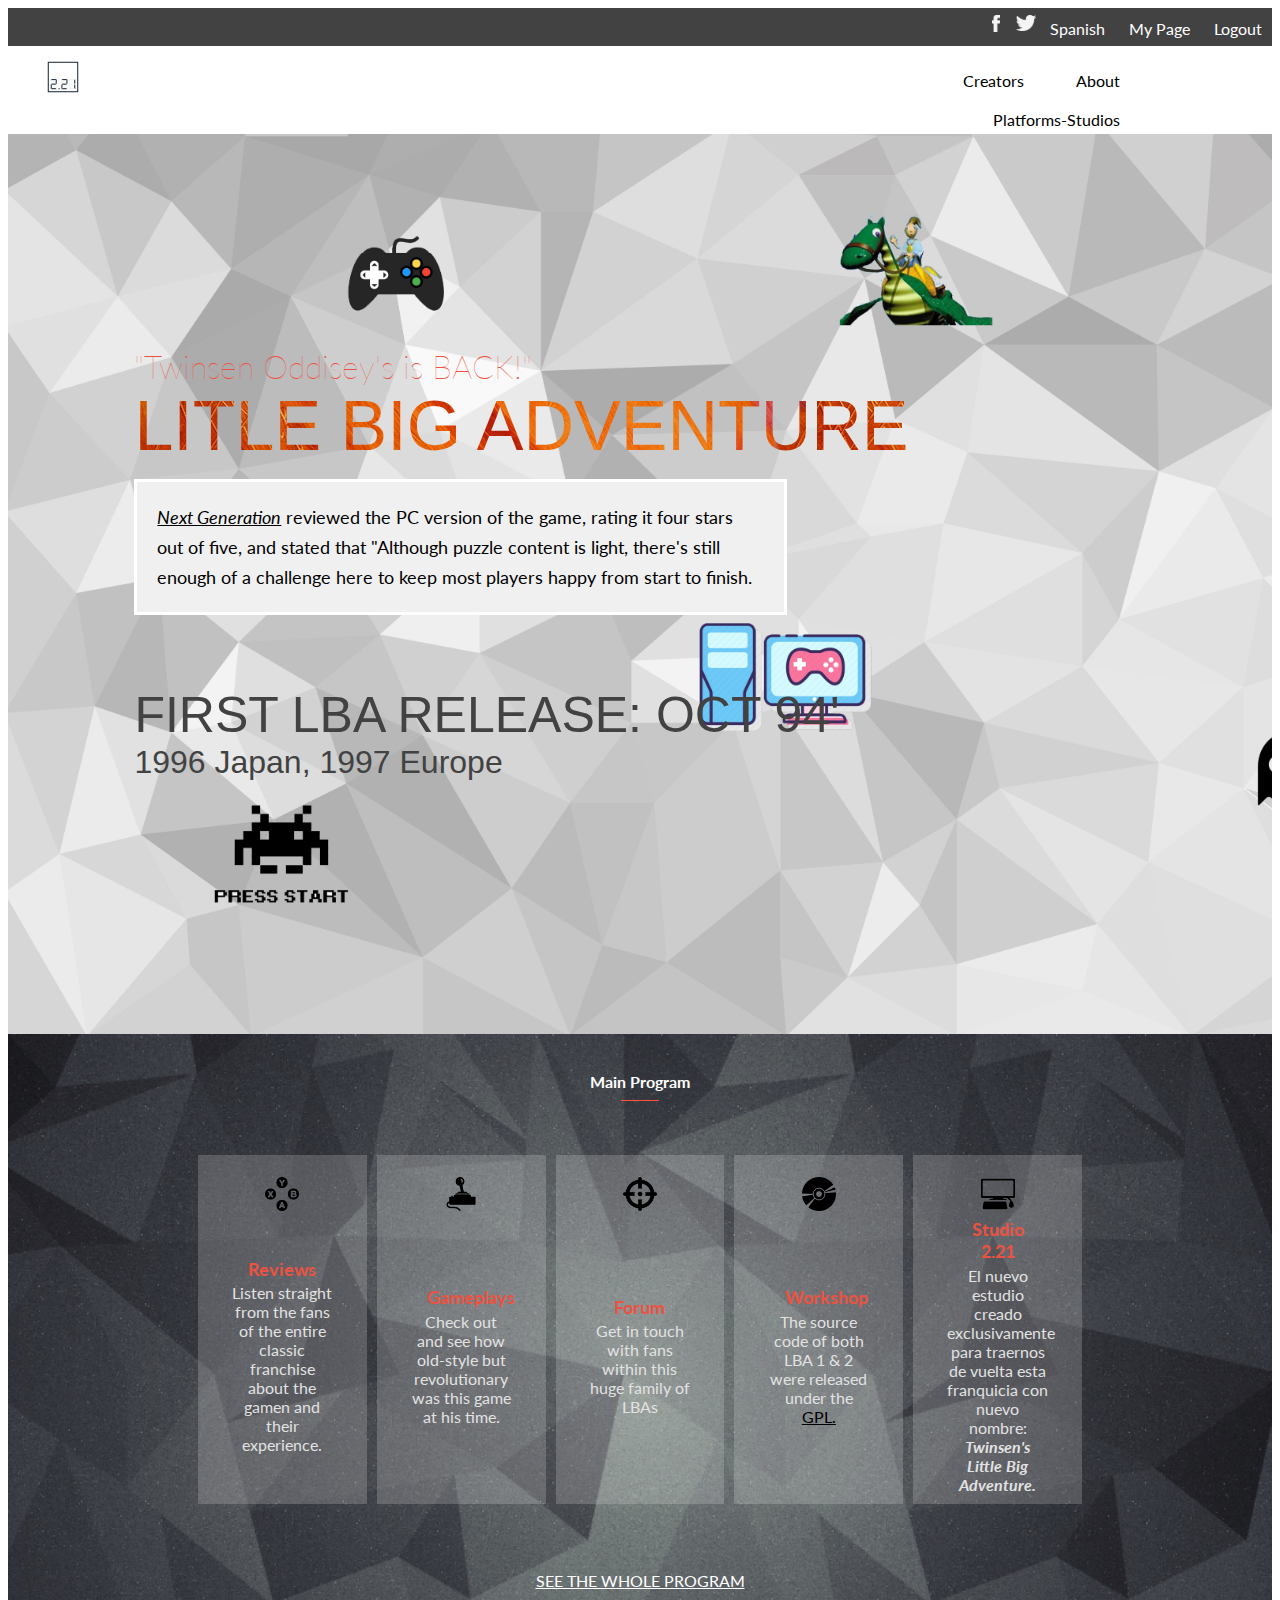
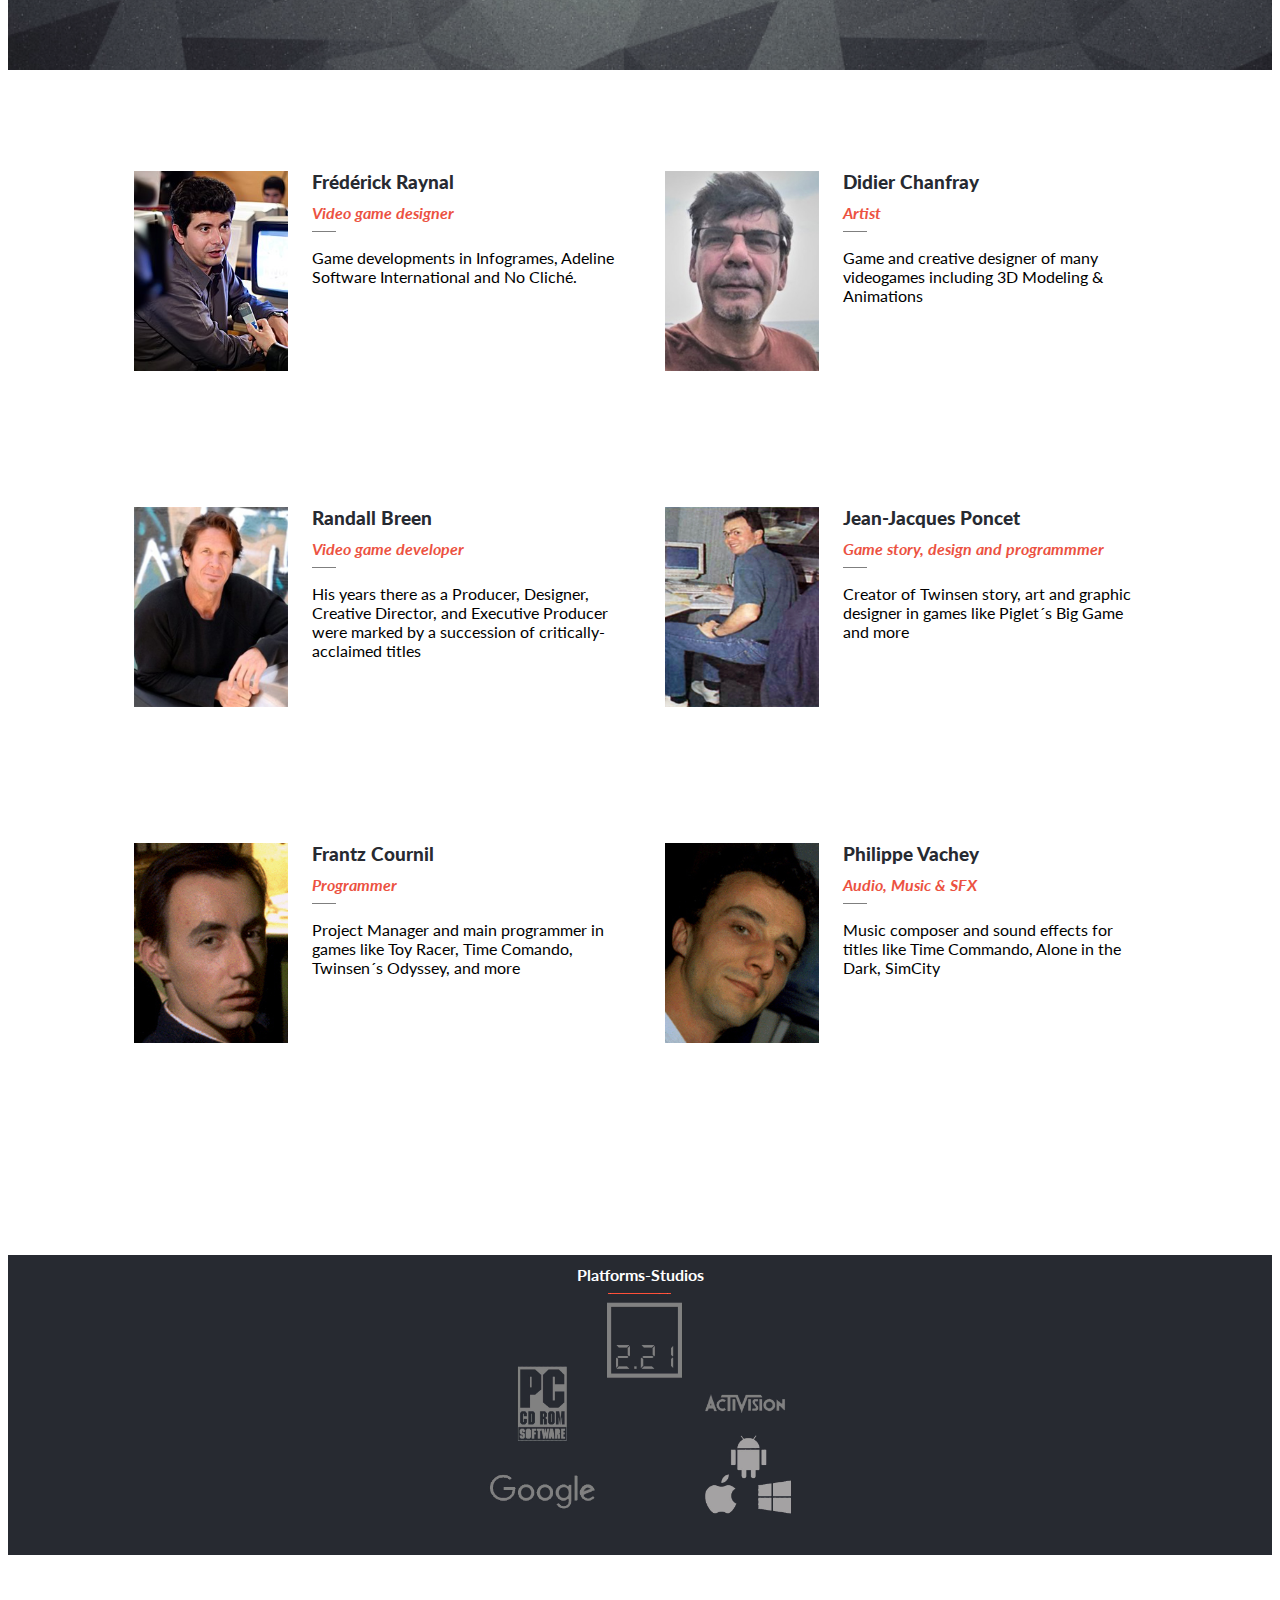
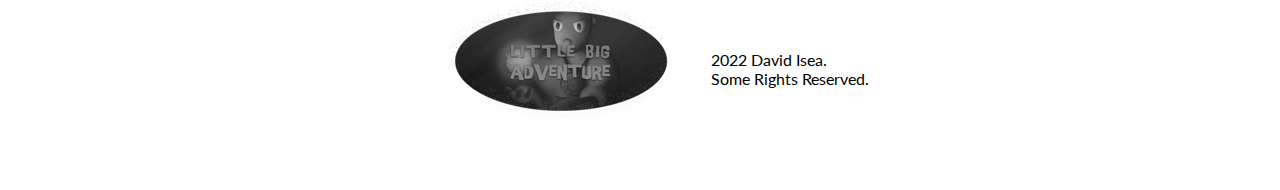
==== commit 234394cd: "Style Creators Section" ====
--- a/index.html
+++ b/index.html
@@ -30,7 +30,7 @@
        </nav>
        <header class="header main"> 
             <h3>"Twinsen Oddisey's is BACK!"</h3>
-            <h1>Little Big Adventure</h1>
+            <h1>Litle Big Adventure</h1>
             <p><em><a target="_blank" href="https://en.wikipedia.org/wiki/Next_Generation_(magazine)">Next Generation</a></em> reviewed the PC version of the game, rating it four stars out of five, and stated that "Although puzzle content is light, there's still enough of a challenge here to keep most players happy from start to finish.</p>       
             <div id="headfoot">
                 <h2>FIRST LBA RELEASE: OCT 94'</h2>
@@ -53,7 +53,7 @@
 
     <div id="Creators">        
     </div>
-    
+
     <div class="button">
         <button class="btn2" type="button">More</button>
     </div>
--- a/style.css
+++ b/style.css
@@ -60,16 +60,16 @@
     flex-direction: column;
     column-gap: 200px;
     margin-inline: 5%;
-    height: 600px;         
+    height: 500px;         
 }
 
 .main p{
     background-color: rgb(240, 240, 240);
-    width: 95%;
-    margin-inline:2.5% ;
+    width: 90%;    
     border: 3px solid white; 
     font-family: 'Lato', sans-serif;   
-    line-height: 40px;
+    line-height: 30px;
+    padding: 10px;
 }
 
 .about{
@@ -291,17 +291,13 @@
     padding-bottom: 10%;
 }
 
-.card, .cardh{
+.card, .carh{
     display: flex;
     height: auto;
     column-gap: 5%;
 }
 
-.creators2{
-    display: none;
-}
-
-.cardh{
+.creators2, .cardh{
     display: none;
 }
 
@@ -351,7 +347,7 @@
     background-image: url(Images/Icons/more-arrow.png);
     background-repeat: no-repeat;
     background-position: top 50% right 40%;
-    background-size: 5%;
+    background-size: 5%;   
 }
 
 .logo h4{
@@ -764,11 +760,62 @@
     }
     
     .navbar #links{
-    display: none;
+    display: block;
     float: inline-end;
     }
     
     .old1, .old2{
         width: 35%;
     }
+
+    .btn2{
+        display: none;
+    }
+
+    .creators2, .cardh{
+        display: flex;
+    }
+
+    .btn2{
+        display: none;
+    }
+
+    #Creators{
+        flex-direction: row;
+        margin-inline: 10%;
+        justify-content: center;
+        padding-bottom: 10%;
+        column-gap: 5%;
+    }
+
+    .creators2{
+        justify-content: space-around;        
+        padding-bottom: 0%;
+    }
+    .creators2 .cardh{
+        height: 33.33%;        
+    }
+    
+    .cardh{
+        column-gap: 5%;
+    }
+    
+    .creator-img{
+        height: 70%;
+        width: fit-content;
+    }
+
+    #CContent{
+        justify-content: flex-start;        
+    }
+
+    .card p, .cardh p{
+        font-size: medium;
+    }
+
+    .creators1, .creators2{
+        margin-inline: 0%;
+        width: 100%;
+    }
+
  }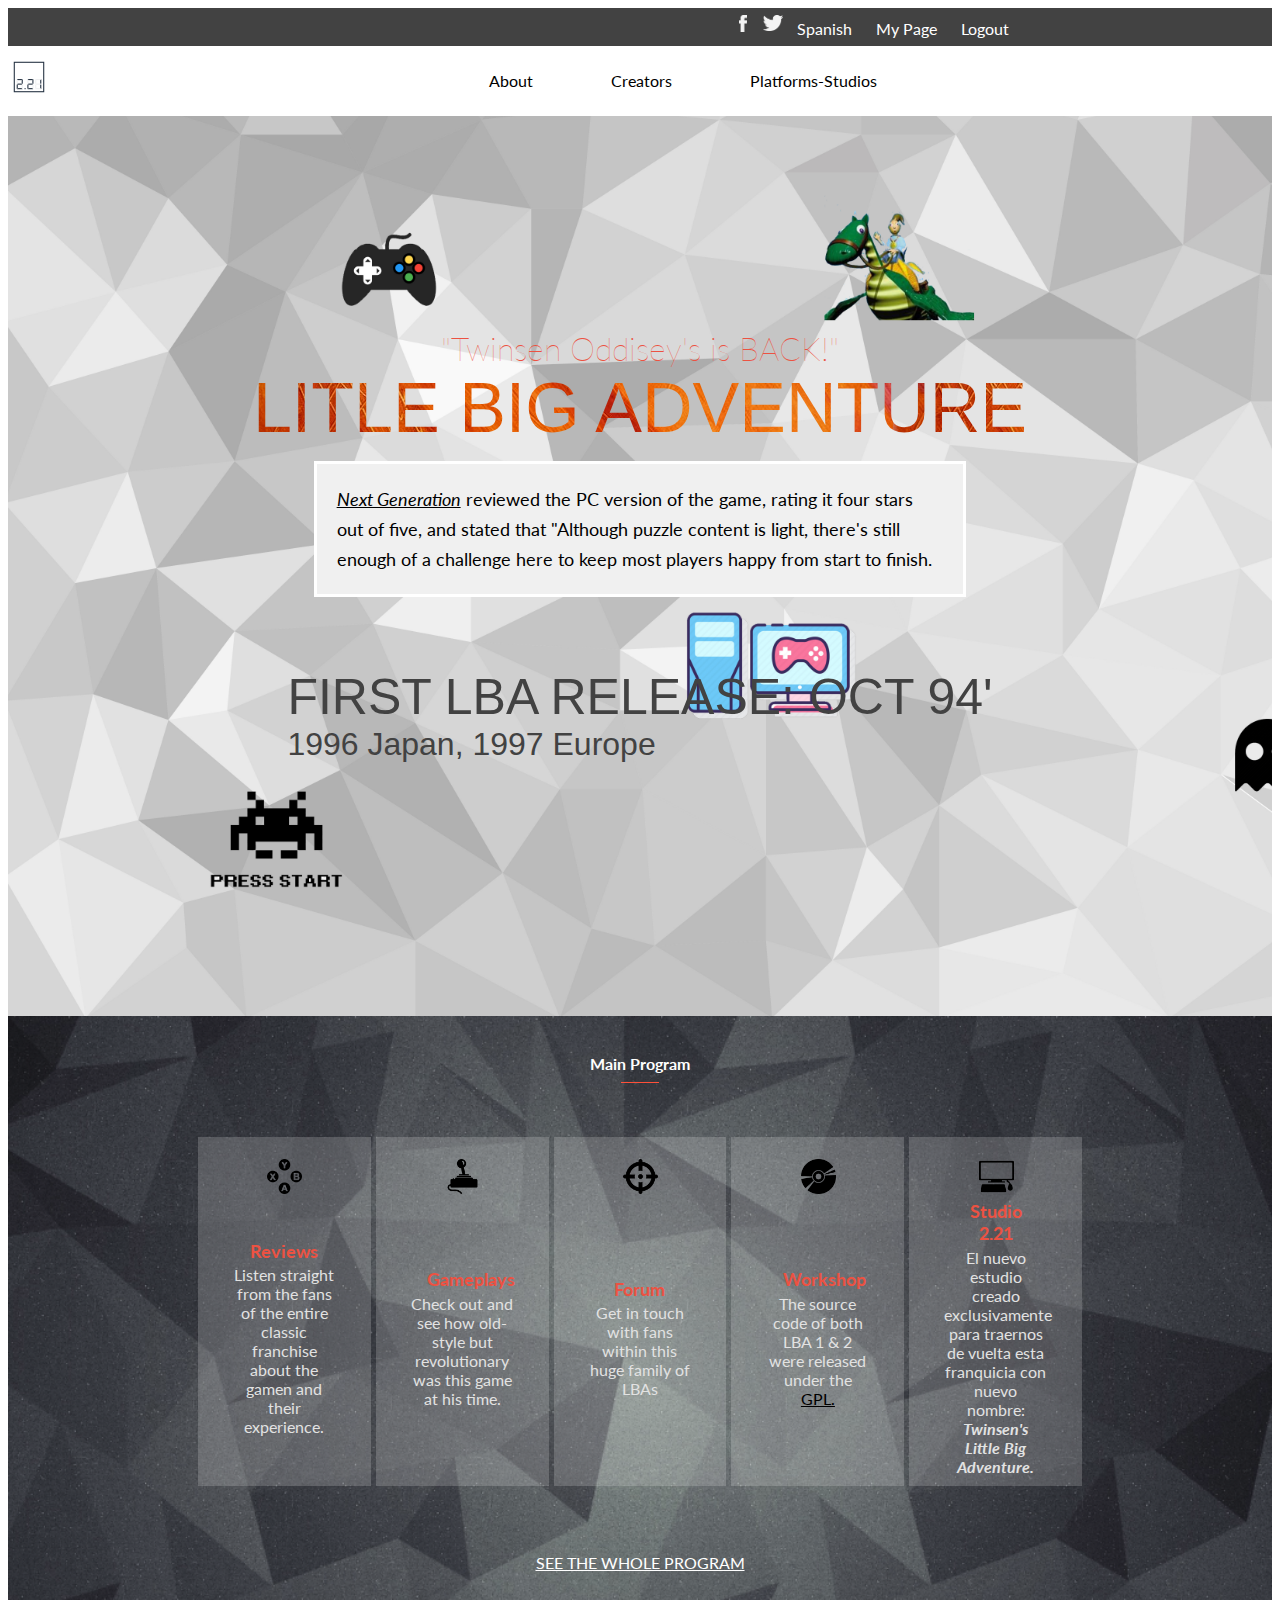
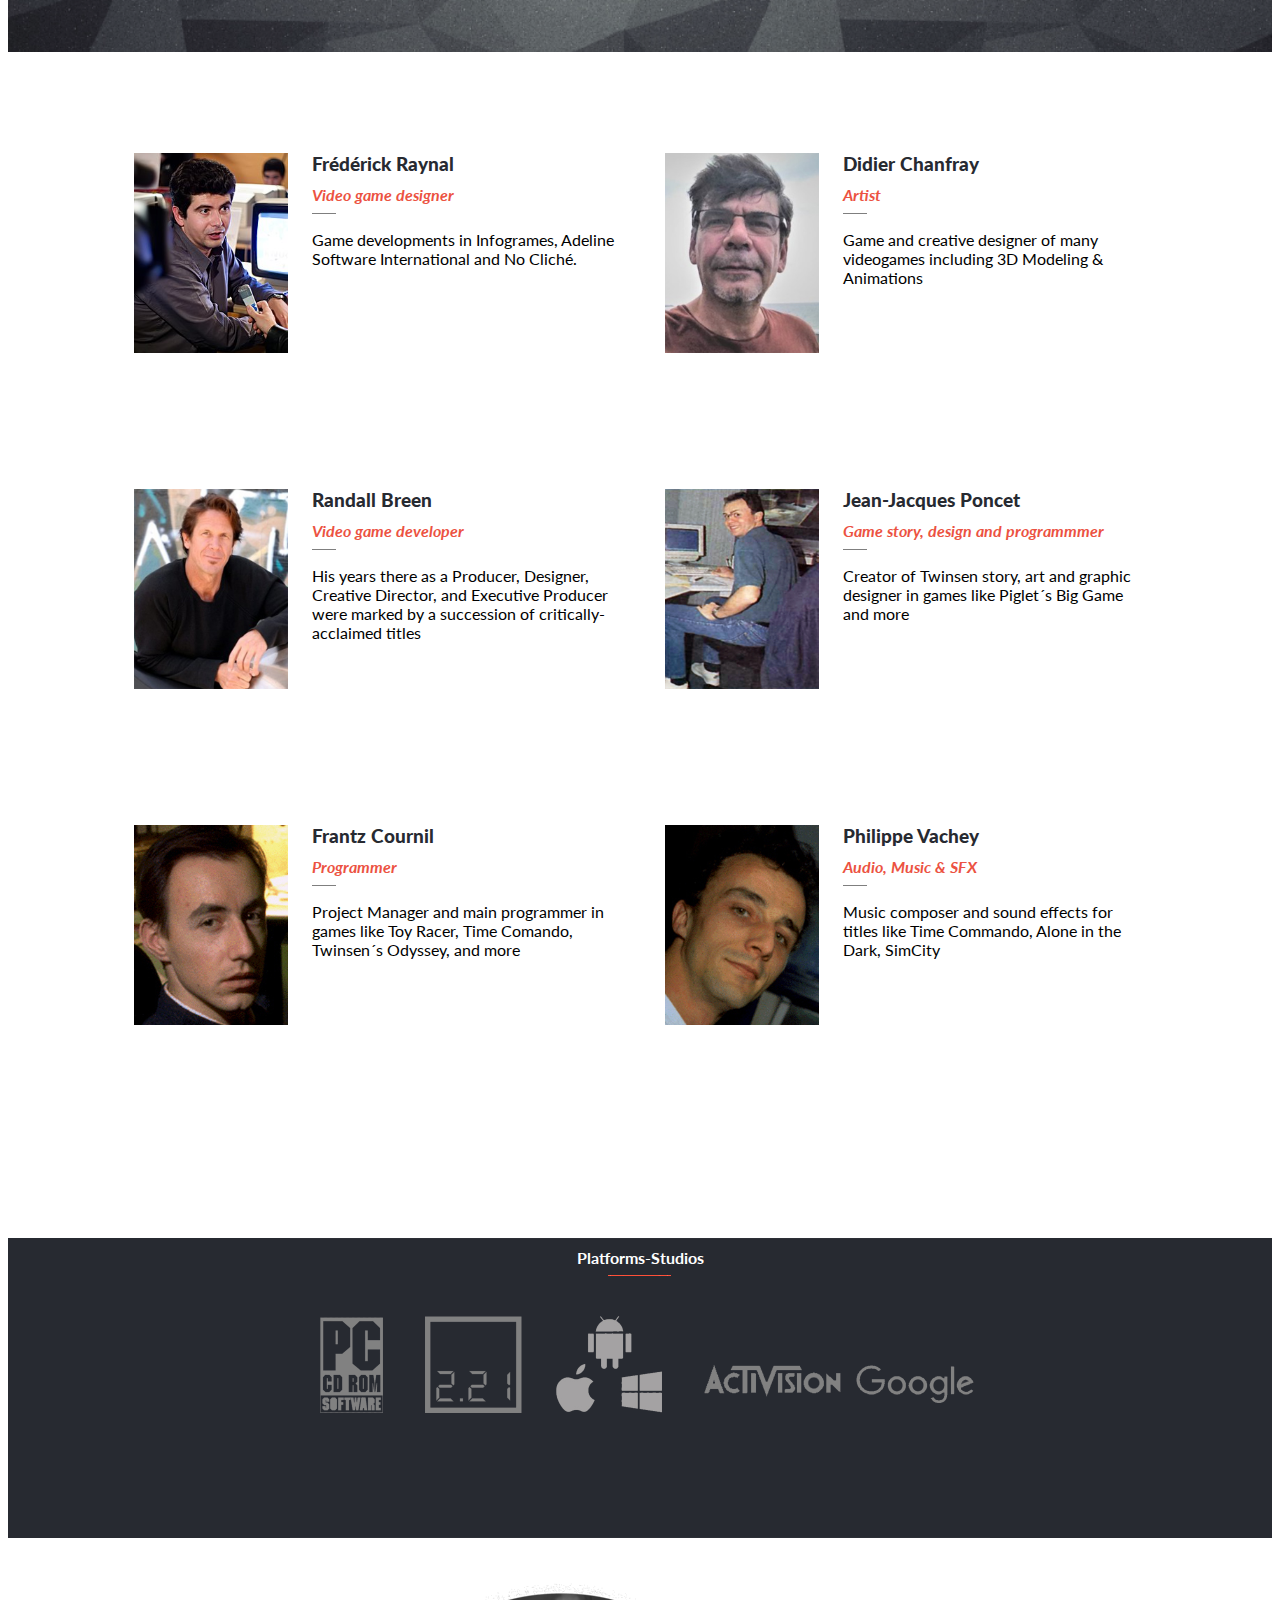
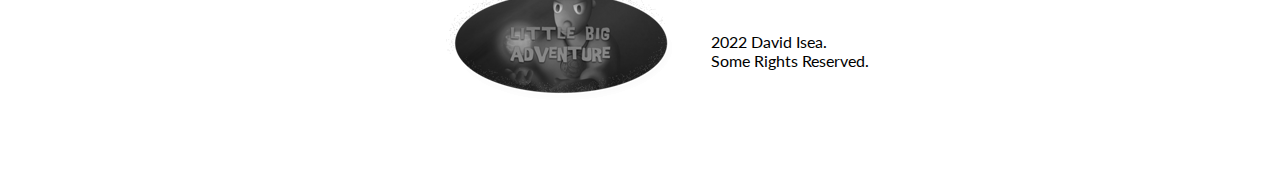
==== commit 3c790abc: "Style Modify" ====
--- a/index.html
+++ b/index.html
@@ -11,12 +11,14 @@
 <link rel="stylesheet" href="style.css">    
 </head>
 <body>
-    <div class="topbar">        
+    <div class="topbar">
+    <div class="topbarcont">      
         <span class="facebook"></span>
         <span class="twitter"></span>
-        <a href="about.html">Spanish</a>
-        <a href="#program">My Page</a>
-        <a href="#footer">Logout</a> 
+        <a>Spanish</a>
+        <a>My Page</a>
+        <a>Logout</a>
+    </div>  
     </div>
     <div id="bg">
        <nav class="navbar">                        
@@ -31,7 +33,7 @@
        <header class="header main"> 
             <h3>"Twinsen Oddisey's is BACK!"</h3>
             <h1>Litle Big Adventure</h1>
-            <p><em><a target="_blank" href="https://en.wikipedia.org/wiki/Next_Generation_(magazine)">Next Generation</a></em> reviewed the PC version of the game, rating it four stars out of five, and stated that "Although puzzle content is light, there's still enough of a challenge here to keep most players happy from start to finish.</p>       
+            <p><em><a rel="noopener noreferrer" target="_blank" href="https://en.wikipedia.org/wiki/Next_Generation_(magazine)">Next Generation</a></em> reviewed the PC version of the game, rating it four stars out of five, and stated that "Although puzzle content is light, there's still enough of a challenge here to keep most players happy from start to finish.</p>       
             <div id="headfoot">
                 <h2>FIRST LBA RELEASE: OCT 94'</h2>
                 <h4>1996 Japan, 1997 Europe</h4>
@@ -41,13 +43,13 @@
     <div id="program">
         <h4>Main Program</h4>
         <ul class="plist">
-            <li id="f"><p id="lft">Reviews</p><p id="rgt">Listen straight from the fans of the entire classic franchise about the gamen and their experience.</p></li>
-            <li id="s"><p id="lft">Gameplays</p><p id="rgt">Check out and see how old-style but revolutionary was this game at his time.</p></li>
-            <li id="t"><p id="lft">Forum</p><p id="rgt">Get in touch with fans within this huge family of LBAs</p></li>
-            <li id="fr"><p id="lft">Workshop</p><p id="rgt">The source code of both LBA 1 & 2 were released under the <a href="https://en.wikipedia.org/wiki/GPL">GPL.</a></p></li>
-            <li id="ff"><p id="lft">Studio 2.21</p><p id="rgt">El nuevo estudio creado exclusivamente para traernos de vuelta esta franquicia con nuevo nombre: <em><b>Twinsen's Little Big Adventure.</b></em></p></li>
+            <li id="f"><p class="lft">Reviews</p><p class="rgt">Listen straight from the fans of the entire classic franchise about the gamen and their experience.</p></li>
+            <li id="s"><p class="lft">Gameplays</p><p class="rgt">Check out and see how old-style but revolutionary was this game at his time.</p></li>
+            <li id="t"><p class="lft">Forum</p><p class="rgt">Get in touch with fans within this huge family of LBAs</p></li>
+            <li id="fr"><p class="lft">Workshop</p><p class="rgt">The source code of both LBA 1 & 2 were released under the <a href="https://en.wikipedia.org/wiki/GPL">GPL.</a></p></li>
+            <li id="ff"><p class="lft">Studio 2.21</p><p class="rgt">El nuevo estudio creado exclusivamente para traernos de vuelta esta franquicia con nuevo nombre: <em><b>Twinsen's Little Big Adventure.</b></em></p></li>
         </ul>
-        <a target="_blank" href="https://www.linkedin.com/company/2-point-21/jobs/" class="btn">Follow 2.21 Studio on Linkedin</a>
+        <a rel="noopener noreferrer" target="_blank" href="https://www.magicball.net/" class="btn">Follow 2.21 Studio on Linkedin</a>
         <a class="WP">SEE THE WHOLE PROGRAM</a>
     </div>
 
@@ -60,11 +62,12 @@
     <footer id="footer">
         <div class="partners">
         <h4>Platforms-Studios</h4>
-        </div>
-        <div class="copyrights">
-            <img class="lba" src="Images/lba.png" alt="LBA Logo"> 
-            <p>2022 David Isea.</br>Some Rights Reserved.</p>
-        </div>
+        </div>        
     </footer>
+    <div class="copyrights">
+        <img class="lba" src="Images/lba.png" alt="LBA Logo"> 
+        <p>2022 David Isea.<br>Some Rights Reserved.</p>
+    </div>
     <script src="app.js"></script>
+    <script src="menu.js"></script>
 </body>--- a/style.css
+++ b/style.css
@@ -1,821 +1,845 @@
 @import url('http://fonts.cdnfonts.com/css/cocogoose');
 
-.navbar{   
-   position: sticky;
-   padding: 5px;    
-   top: 0;   
-} 
-
-.navbar a{
+.navbar {
+  position: sticky;
+  padding: 5px;
+  top: 0;
+}
+
+a {
+  color: black;
+}
+
+.navbar a {
+  text-decoration: none;
+  font-family: 'Lato', sans-serif;
+}
+
+.material-symbols-outlined {
+  font-variation-settings:
+    'FILL' 0,
+    'wght' 700,
+    'GRAD' 0,
+    'opsz' 48;
+  font-size: 45px;
+}
+
+#bg {
+  background-image: url(Images/graybg.jpg);
+  background-repeat: no-repeat;
+  background-size: cover;
+}
+
+#bg-about {
+  background-color: #f4f4f4;
+  background-image: url(Images/graybg-ABOUT.jpg);
+  background-repeat: no-repeat;
+  background-size: 100% 100%;
+}
+
+.header {
+  display: flex;
+  flex-direction: column;
+  column-gap: 200px;
+  margin-inline: 5%;
+
+  /* height: 500px;    */
+}
+
+.main p {
+  background-color: rgb(240, 240, 240);
+  width: 90%;
+  border: 3px solid white;
+  font-family: 'Lato', sans-serif;
+  line-height: 30px;
+  padding: 10px;
+}
+
+.about {
+  justify-content: center;
+}
+
+.about #sup_text {
+  background-color: white;
+  width: 90%;
+  margin-inline: 2.5%;
+  border: 1px solid rgb(177, 177, 177);
+  font-family: 'Lato', sans-serif;
+  padding: 10px;
+  margin-top: 50px;
+  line-height: 30px;
+}
+
+.about #suptext2 {
+  width: 60%;
+  margin-inline: 20%;
+}
+
+h3 {
+  color: #ec5242;
+  font-family: 'Lato', sans-serif;
+  margin: 0;
+  font-weight: 100;
+}
+
+.about h3 {
+  align-self: center;
+}
+
+.about #sup_text_desk {
+  display: none;
+  background-color: white;
+  width: 90%;
+  margin-inline: 2.5%;
+  border: 1px solid rgb(177, 177, 177);
+  font-family: 'Lato', sans-serif;
+  padding: 10px;
+}
+
+a:hover {
+  color: #ec5242;
+}
+
+.about p {
+  width: 100%;
+  text-align: center;
+  font-family: 'Lato', sans-serif;
+  margin-bottom: 30px;
+}
+
+h2,
+h4 {
+  color: #424242;
+  font-family: 'Lato', sans-serif;
+  margin: 0;
+}
+
+.header h4 {
+  margin-bottom: 40px;
+}
+
+.header h2 {
+  font-weight: bolder;
+  font-size: 25px;
+}
+
+.main h1 {
+  background-image: url(Images/h1bg.jpg);
+  -webkit-background-clip: text;
+  -webkit-text-fill-color: transparent;
+  font-size: 50px;
+  text-transform: uppercase;
+  font-weight: 400;
+  font-family: 'CocoGoose', sans-serif;
+  line-height: 45px;
+  margin-top: 5px;
+  margin-bottom: 0;
+}
+
+.about h1 {
+  color: #ec5242;
+  font-size: 50px;
+  text-transform: uppercase;
+  font-weight: 400;
+  font-family: 'CocoGoose', sans-serif;
+  line-height: 48px;
+  margin-top: 20px;
+  margin-bottom: 0;
+  text-align: center;
+}
+
+#program {
+  background-image: url(Images/Abstract-Patterns-High-Quality-Gray-Background.webp);
+  background-repeat: no-repeat;
+  background-size: cover;
+  padding-bottom: 80px;
+  display: flex;
+  flex-direction: column;
+}
+
+.lft {
+  text-align: right;
+  color: #ec5242;
+  font-size: 18px;
+  font-weight: bold;
+  width: 40%;
+}
+
+.plist {
+  width: 90%;
+  margin-inline: 5%;
+  padding-left: 0;
+  font-family: 'Lato', sans-serif;
+}
+
+.plist #f {
+  background-image: url(Images/Icons/conjunto-de-botones-de-xbox.png);
+  background-repeat: no-repeat;
+  background-size: 10%;
+  background-position: top 50% left 1%;
+}
+
+.plist #s {
+  background-image: url(Images/Icons/control-de-juego-con-joystick.png);
+  background-repeat: no-repeat;
+  background-size: 10%;
+  background-position: top 50% left 1%;
+}
+
+.plist #t {
+  background-image: url(Images/Icons/objetivo-del-juego-de-disparos.png);
+  background-repeat: no-repeat;
+  background-size: 10%;
+  background-position: top 50% left 1%;
+}
+
+.plist #fr {
+  background-image: url(Images/Icons/disco-de-forma-circular-negra.png);
+  background-repeat: no-repeat;
+  background-size: 10%;
+  background-position: top 50% left 1%;
+}
+
+.plist #ff {
+  background-image: url(Images/Icons/supervisar-el-teclado-y-el-mouse.png);
+  background-repeat: no-repeat;
+  background-size: 10%;
+  background-position: top 50% left 1%;
+}
+
+li:not(:last-child) {
+  margin-bottom: 10px;
+}
+
+#program li {
+  display: flex;
+  color: rgb(226, 226, 226);
+  align-items: center;
+  justify-content: space-around;
+  background-color: rgb(240, 240, 240, 0.2);
+  gap: 15px; 
+}
+
+#program li .rgt {
+  width: 60%;
+}
+
+.btn {
+  margin-top: 10px;
+  background-color: #ec5242;
+  color: white;
+  padding: 15px 20px;
+  text-decoration: none;
+  margin-inline: 15%;
+  text-align: center;
+  font-family: 'Lato', sans-serif;
+}
+
+.btn:hover {
+  background-color: #f17668;
+}
+
+.card h4,
+.cardh h4 {
+  color: #ec5242;
+  font-style: italic;
+  padding-top: 10px;
+  background: url(Images/gray_underline.png) bottom left no-repeat;
+  padding-bottom: 10px;
+  background-size: 8%;
+}
+
+.logo h4 {
+  background: url(Images/underline.png) bottom no-repeat;
+  padding-bottom: 10px;
+  background-size: 10%;
+}
+
+.past h4 {
+  background: url(Images/underline.png) bottom no-repeat;
+  padding-bottom: 10px;
+  background-size: 10%;
+}
+
+.partners h4 {
+  display: flex;
+  color: white;
+  justify-content: center;
+  padding-top: 10px;
+  background: url(Images/underline.png) bottom no-repeat;
+  padding-bottom: 10px;
+  background-size: 15%;
+}
+
+#program h4 {
+  color: white;
+  text-align: center;
+  margin-top: 7%;
+  background: url(Images/underline.png) bottom no-repeat;
+  padding-bottom: 10px;
+  background-size: 10%;
+}
+
+.logo {
+  padding-top: 20px;
+  display: flex;
+  flex-direction: column;
+  align-items: center;
+  padding-bottom: 20px;
+}
+
+#Creators {
+  background-color: #fff;
+  display: flex;
+  flex-direction: column;
+}
+
+.creators1,
+.creators2 {
+  display: flex;
+  flex-direction: column;
+  margin-inline: 2.5%;
+  row-gap: 50px;
+  padding-top: 10%;
+}
+
+.creators2 {
+  padding-bottom: 10%;
+}
+
+.card,
+.carh {
+  display: flex;
+  height: auto;
+  column-gap: 5%;
+}
+
+.creators2,
+.cardh {
+  display: none;
+  column-gap: 5%;
+}
+
+.creator-img {
+  width: 25%;
+  height: 40%;
+}
+
+#CContent {
+  display: flex;
+  flex-direction: column;
+  justify-content: space-between;
+}
+
+.card p,
+.card h3,
+.cardh p,
+.cardh h3 {
+  font-family: 'Lato', sans-serif;
+}
+
+.card h3,
+.cardh h3 {
+  color: #272a31;
+  font-weight: 900;
+}
+
+.card p,
+.cardh p {
+  font-size: small;
+}
+
+.button {
+  display: flex;
+  justify-content: center;
+}
+
+.btn2 {
+  background-color: white;
+  border: #d1d1d1 1px solid;
+  padding: 10px 45%;
+  margin-bottom: 30px;
+  background-image: url(Images/Icons/more-arrow.png);
+  background-repeat: no-repeat;
+  background-position: top 50% right 40%;
+  background-size: 5%;
+}
+
+.logo p {
+  text-align: center;
+  font-family: 'Lato', sans-serif;
+  font-size: small;
+}
+
+.logo img {
+  width: 80%;
+  border: #d1d1d1 1px solid;
+  padding: 10px 10px;
+}
+
+.past {
+  padding-top: 20px;
+  display: flex;
+  flex-direction: column;
+  align-items: center;
+  padding-bottom: 20px;
+  border-top: #d1d1d1 1px solid;
+  row-gap: 10px;
+}
+
+.past p {
+  text-align: center;
+  font-family: 'Lato', sans-serif;
+}
+
+.past h3 {
+  text-align: center;
+  color: white;
+  font-size: xx-large;
+  font-family: 'CocoGoose', sans-serif;
+}
+
+.old1 {
+  display: flex;
+  flex-direction: column;
+  justify-content: center;
+  background-image: url(Images/lbaa1.png);
+  background-repeat: no-repeat;
+  background-size: 100% 100%;
+  box-shadow: inset 0 0 0 100px rgba(236, 82, 66, 0.74);
+  height: 200px;
+  color: white;
+}
+
+.old2 {
+  display: flex;
+  flex-direction: column;
+  justify-content: center;
+  background-image: url(Images/lbaa2.jpg);
+  background-repeat: no-repeat;
+  background-size: 100% 100%;
+  box-shadow: inset 0 0 0 100px rgba(236, 82, 66, 0.74);
+  height: 200px;
+  color: white;
+}
+
+.oldcont {
+  display: flex;
+  flex-direction: column;
+  justify-content: center;
+  width: 80%;
+  row-gap: 15px;
+}
+
+footer {
+  display: flex;
+  flex-direction: column;
+  row-gap: 0;
+}
+
+.partners {
+  background-color: #272a31;
+  width: 100%;
+  height: 300px;
+  background-image: url(Images/Partners/partners.jpg);
+  background-repeat: no-repeat;
+  background-size: auto 100%;
+  background-position: top left 50%;
+}
+
+.copyrights {
+  padding-block: 5%;
+  background-color: white;
+  width: 100%;
+  height: 100px;
+  display: flex;
+  justify-content: center;
+  align-items: center;
+}
+
+.copyrights p {
+  font-family: 'Lato', sans-serif;
+}
+
+.topbar {
+  display: none;
+}
+
+.twitter {
+  background: url(Images/Icons/twiticon.png);
+  background-size: 100%;
+  background-repeat: no-repeat;
+  height: 20px;
+  width: 20px;
+  display: inline-block;
+}
+
+.facebook {
+  background: url(Images/Icons/faceicon.png);
+  background-size: 40%;
+  background-repeat: no-repeat;
+  height: 20px;
+  width: 20px;
+  display: inline-block;
+}
+
+.WP {
+  display: none;
+}
+
+@media only screen and  (min-width: 768px) {
+  .topbar {
+    display: flex;
+    background-color: #424242;    
+    padding-block: 7px;
+    width: 100%;
+    justify-content: flex-end;
+   
+  }
+
+  .topbarcont{
+    padding-right: 20%;
+  }
+
+  .topbar a {
+    text-align: center;
     text-decoration: none;
+    color: white;
+    padding: 5px 10px;
     font-family: 'Lato', sans-serif;
-}
-
-@media only screen and  (max-width: 768px){
-.navbar #links{    
+  }
+
+  .navbar span {
+    display: none;
+  }
+
+  .navbar {
+    display: flex;
+    overflow: hidden;
+    background-color: white;    
+    justify-content: space-between;
+  }
+
+  .navbar a {
+    display: block;
+    float: right;
     text-align: center;
-    display: none;    
+    text-decoration: none;
+    color: black;
+    padding: 0 14px;
+    margin-top: 20px;
+    font-family: 'Lato', sans-serif;
+    
+  }
+
+  .s221 {
+    background-image: url(Images/Partners/2.21\ studio.png);
+    background-repeat: no-repeat;
+    background-size: 100% 100%;
+    align-items: center;
+  }
+
+  .home a {
+    display: block;
+    background-image: url(Images/Partners/2.21\ studio.png);
+    background-repeat: no-repeat;
+    background-size: 100%;
+    height: 50px;
+    float: left;
+    margin-top: 10px;
+    padding: 0 16px;
+  }
+
+  .navbar a:hover {
+    color: #ec5242;
+  }
+
+  #bg {
+    width: 100%;
+    background-image: url(Images/graybgdesktop.jpg);
+    background-repeat: no-repeat;
+    background-size: cover;
+  }
+
+  .header {
+    align-items: center;
+    justify-content: center;
+    width: 80%;
+    margin-inline: 10%;
+    height: 100vh;
+  }
+
+  .header h3 {
+    font-size: xx-large;
+  }
+
+  .header h1 {
+    font-size: 70px;
+    line-height: 70px;
+  }
+
+  .main p {
+    margin-inline: 0%;
+    width: 60%;
+    padding: 20px;
+    font-size: large;
+    margin-bottom: 5%;
+  }
+
+  #headfoot {
+    margin-top: 2%;
+  }
+
+  .main h2 {
+    font-size: 50px;
+    font-family: 'CocoGoose', sans-serif;
+    font-weight: 100;
+  }
+
+  .main h4 {
+    font-size: xx-large;
+    font-family: 'CocoGoose', sans-serif;
+    font-weight: 100;
+  }
+
+  .plist {
+    display: flex;
+    gap: 5px;
+    margin-inline: 15%;
+    width: 70%;
+  }
+
+  .plist li {
+    width: 33.33%;
+    flex-direction: column;
+    justify-content: flex-end;
+  }
+
+  li:not(:last-child) {
+    margin-bottom: 0;
+  }
+
+  .plist li:hover {
+    border: 2px solid white;
+  }
+
+  .plist #f {
+    background-position: top 7% left 50%;
+    background-size: 20%;
+  }
+
+  .plist #s {
+    background-position: top 7% left 50%;
+    background-size: 20%;
+  }
+
+  .plist #t {
+    background-position: top 7% left 50%;
+    background-size: 20%;
+  }
+
+  .plist #fr {
+    background-position: top 7% left 50%;
+    background-size: 20%;
+  }
+
+  .plist #ff {
+    background-position: top 7% left 50%;
+    background-size: 20%;
+  }
+
+  #program li {
+    justify-content: center;
+    text-align: center;
+    gap: 0;
+    padding-top: 7%;
+    padding-bottom: 1%;
+  }
+
+  .about p {
+    font-size: medium;
+  }
+
+  .logo p {
+    font-size: large;
+  }
+
+  .past p {
+    font-size: large;
+  }
+
+  .card p,
+  .cardh p {
+    font-size: medium;
+  }
+
+  #program li p {
+    margin: 1%;
+    text-align: center;
+  }
+
+  .partners h4 {
+    background-size: 5%;
+  }
+
+  .logo h4 {
+    font-size: xx-large;
+  }
+
+  .past h4 {
+    font-size: xx-large;
+  }
+
+  #program h4 {
+    margin-top: 3%;
+    padding-bottom: 10px;
+    background-size: 3%;
+    margin-bottom: 3%;
+  }
+
+  .btn {
+    display: none;
+  }
+
+  .WP {
+    margin-top: 4%;
+    display: block;
+    text-align: center;
+    font-family: 'Lato', sans-serif;
+    text-decoration: underline;
+    color: white;
+  }
+
+  #bg-about {
+    background-color: #f4f4f4;
+    background-image: url(Images/graybgaboutdesktop.jpg);
+    background-repeat: no-repeat;
+    background-size: auto 100%;
+  }
+
+  .about #sup_text {
+    display: none;
+  }
+
+  .about #sup_text_desk {
+    display: block;
+    background-color: white;
+    margin-inline: 15%;
+    width: 70%;
+    border: 1px solid rgb(177, 177, 177);
+    font-size: medium;
+    font-family: 'Lato', sans-serif;
+    margin-bottom: 0;
+    line-height: 30px;
+    padding: 3%;
+  }
+
+  .about {
+    row-gap: 5%;
+    align-items: center;
+  }
+
+  .about h3 {
+    display: none;
+  }
+
+  .logo img {
+    width: 50%;
+  }
+
+  .oldcont {
+    display: flex;
+    flex-direction: row;
+    justify-content: center;
+    width: 70%;
+    column-gap: 15px;
+    margin-bottom: 5%;
+  }
+
+  .navbar #links {
+   display: flex;
+   padding-right: 30%;   
+   column-gap: 50px;
+  }
+
+  .old1,
+  .old2 {
+    width: 35%;
+  }
+
+  .btn2 {
+    display: none;
+  }
+
+  .creators2,
+  .cardh {
+    display: flex;
+  }
+
+  #Creators {
+    flex-direction: row;
+    margin-inline: 10%;
+    justify-content: center;
+    padding-bottom: 10%;
+    column-gap: 5%;
+  }
+
+  .cardh {
+    column-gap: 5%;
+  }
+
+  .creators2 {
+    justify-content: space-around;
+    padding-bottom: 0%;
+  }
+
+  .creators2 .cardh {
+    height: 33.33%;
+  }
+
+  .creator-img {
+    height: 70%;
+    width: fit-content;
+  }
+
+  #CContent {
+    justify-content: flex-start;
+  }
+
+  .creators1,
+  .creators2 {
+    margin-inline: 0%;
+    width: 100%;
+  }
+
+  .partners{
+    background-image: url(Images/Partners/partnersdesktop.jpg);
+  }
+}
+
+@media only screen and  (max-width: 768px) {
+  .navbar #links {
+    text-align: center;
+    display: none;
     background-color: rgba(236, 82, 66, 0.74);
     padding: 10px;
     border: gray solid 3px;
     font-size: larger;
     justify-content: space-between;
-}
-
-.navbar a{
+  }
+
+  .navbar a {
     color: white;
-}
-.header{
+  }
+
+  .header {
     justify-content: center;
-}
-.copyrights img{
+  }
+
+  .copyrights img {
     width: 50%;
-}
-}
-
-.material-symbols-outlined {
-  font-variation-settings:
-  'FILL' 0,
-  'wght' 700,
-  'GRAD' 0,
-  'opsz' 48;
-  font-size: 45px;  
-}
-
-#bg{
-    background-image: url(Images/graybg.jpg);
-    background-repeat: no-repeat;
-    background-size: cover;
-}
-
-#bg-about{
-    background-color: #f4f4f4;
-    background-image: url(Images/graybg-ABOUT.jpg);
-    background-repeat: no-repeat;
-    background-size: 100% 100%;
-}
-
-.header{   
-    display: flex;
-    flex-direction: column;
-    column-gap: 200px;
-    margin-inline: 5%;
-    height: 500px;         
-}
-
-.main p{
-    background-color: rgb(240, 240, 240);
-    width: 90%;    
-    border: 3px solid white; 
-    font-family: 'Lato', sans-serif;   
-    line-height: 30px;
-    padding: 10px;
-}
-
-.about{
-    justify-content: center;   
-}
-
-.about #sup_text{
-    background-color: white;
-    width: 90%;
-    margin-inline:2.5% ;
-    border: 1px solid rgb(177, 177, 177); 
-    font-family: 'Lato', sans-serif;
-    padding: 10px; 
-    margin-top: 50px;
-    line-height: 30px;  
-}
-
-.about #suptext2{
-    width: 60%;
-    margin-inline: 20%;
-}
-
-.about h3{
-    align-self: center;
-}
-
-.about #sup_text_desk{
-    display: none;
-    background-color: white;
-    width: 90%;
-    margin-inline:2.5% ;
-    border: 1px solid rgb(177, 177, 177); 
-    font-family: 'Lato', sans-serif;
-    padding: 10px; 
-     
-}
-
-a{
-    color: black;
-}
-
-a:hover {
-    color:#EC5242;
-  }
-
-.about p{
-    width: 100%;
-    text-align: center;
-    font-family: 'Lato', sans-serif;    
-    margin-bottom: 30px;
-}
-
-.header h4{
-    margin-bottom: 40px;
-}
-
-.header h2{
-    font-weight: bolder;
-    font-size: 25px;
-}
-
-.main h1{
-   background-image: url(Images/h1bg.jpg);
-   -webkit-background-clip: text;
-   -webkit-text-fill-color: transparent;   
-   font-size: 50px;
-   text-transform: uppercase;
-   font-weight: 400;
-   font-family: 'CocoGoose', sans-serif;
-   line-height: 45px;
-   margin-top: 5px;
-   margin-bottom: 0px;   
-}
-
-.about h1{
-    color: #EC5242;      
-    font-size: 50px;
-    text-transform: uppercase;
-    font-weight: 400;
-    font-family: 'CocoGoose', sans-serif;
-    line-height: 48px;
-    margin-top: 20px;
-    margin-bottom: 0px; 
-    text-align: center;
-}
- 
-
-h3{
-    color: #EC5242;
-    font-family: 'Lato', sans-serif;
-    margin: 0;
-    font-weight: 100;    
-}
-
-h2,h4{
-    color: #424242;
-    font-family: 'Lato', sans-serif;
-    margin: 0;
-}
-
-#program{
-    background-image: url(Images/Abstract-Patterns-High-Quality-Gray-Background.webp);
-    background-repeat: no-repeat;
-    background-size: cover;
-    padding-bottom: 80px;
-    display: flex;
-    flex-direction: column;
-}
-
-#lft{
-    text-align: right;
-    color:#EC5242;
-    font-size: 18px;  
-    font-weight: bold;
-    width: 40%;
-    text-align: right;  
-}
-.plist{       
-    width: 90%;
-    margin-inline: 5%;
-    padding-left: 0px;
-    font-family: 'Lato', sans-serif;   
-}
-
-.plist #f{
-    background-image: url(Images/Icons/conjunto-de-botones-de-xbox.png);
-    background-repeat: no-repeat;
-    background-size: 10%;
-    background-position: top 50% left 1%;
-}
-.plist #s{
-    background-image: url(Images/Icons/control-de-juego-con-joystick.png);
-    background-repeat: no-repeat;
-    background-size: 10%;
-    background-position: top 50% left 1%;
-}
-.plist #t{
-    background-image: url(Images/Icons/objetivo-del-juego-de-disparos.png);
-    background-repeat: no-repeat;
-    background-size: 10%;
-    background-position: top 50% left 1%;
-}
-.plist #fr{
-    background-image: url(Images/Icons/disco-de-forma-circular-negra.png);
-    background-repeat: no-repeat;
-    background-size: 10%;
-    background-position: top 50% left 1%;
-}
-.plist #ff{
-    background-image: url(Images/Icons/supervisar-el-teclado-y-el-mouse.png);
-    background-repeat: no-repeat;
-    background-size: 10%;
-    background-position: top 50% left 1%;
-}
-#program li{    
-    display: flex;    
-    color: rgb(226, 226, 226);
-    align-items: center;
-    justify-content: space-around;
-    background-color: rgb(240, 240, 240, 0.2);
-    gap: 15px;            
-}
-
-#program li #rgt{
-width: 60%;
-}
-
-li:not(:last-child) { 
-    margin-bottom: 10px;  
- }
-
-.btn{
-    margin-top: 10px;      
-    background-color: #EC5242;    
-    color: white;
-    padding: 15px 20px;
-    text-decoration: none;
-    margin-inline: 15%;
-    text-align: center;
-    font-family: 'Lato', sans-serif;
-}
-
-.btn:hover{
-    background-color: #f17668;
-}
-
-#program h4{
-    color: white;
-    text-align: center;
-    margin-top: 7%;
-    background: url(Images/underline.png) bottom no-repeat;
-    padding-bottom: 10px;
-    background-size: 10%;            
-}
-
-.logo{
-    padding-top: 20px;
-    display: flex;
-    flex-direction: column;
-    align-items: center;
-    padding-bottom: 20px;
-}
-
-#Creators{
-    background-color: #ffffff;
-    display: flex;
-    flex-direction: column;          
-}
-
-.creators1, .creators2{
-    display: flex;
-    flex-direction: column;
-    margin-inline: 2.5%;
-    row-gap: 50px;
-    padding-top: 10%;
-}
-
-.creators2{
-    padding-bottom: 10%;
-}
-
-.card, .carh{
-    display: flex;
-    height: auto;
-    column-gap: 5%;
-}
-
-.creators2, .cardh{
-    display: none;
-}
-
-.creator-img{
-    width: 25%;
-    height: 40%;
-}
-
-#CContent{
-    display: flex;
-    flex-direction: column;
-    justify-content: space-between;
-}
-
-.card p, .card h3, .cardh p, .cardh h3 {
-    font-family:'Lato', sans-serif;
-}
-
-.card h3, .cardh h3{
-    color:#272a31;
-    font-weight: 900;   
-}
-
-.card p, .cardh p{
-    font-size: small;
-}
-
-.card h4, .cardh h4{
-    color: #EC5242;
-    font-style: italic;    
-    padding-top: 10px;
-    background: url(Images/gray_underline.png) bottom left no-repeat;
-    padding-bottom: 10px;
-    background-size: 8%;    
-}
-
-.button{
-    display: flex;
-    justify-content: center;    
-}
-
-.btn2{
-    background-color: white;
-    border: #d1d1d1 1px solid;
-    padding: 10px 45%;
-    margin-bottom: 30px;
-    background-image: url(Images/Icons/more-arrow.png);
-    background-repeat: no-repeat;
-    background-position: top 50% right 40%;
-    background-size: 5%;   
-}
-
-.logo h4{
-    background: url(Images/underline.png) bottom no-repeat;
-    padding-bottom: 10px;
-    background-size: 10%;            
-}
-
-.logo p{
-    text-align: center;
-    font-family: 'Lato', sans-serif;
-    font-size: small;
-}
-
-.logo img{
-    width: 80%;
-    border: #d1d1d1 1px solid;
-    padding: 10px 10px;
-}
-
-.past{
-    padding-top: 20px;
-    display: flex;
-    flex-direction: column;
-    align-items: center;
-    padding-bottom: 20px;
-    border-top:  #d1d1d1 1px solid;   
-    row-gap: 10px;   
-}
-
-.past h4{
-    background: url(Images/underline.png) bottom no-repeat;
-    padding-bottom: 10px;
-    background-size: 10%;            
-}
-
-.past p{
-    text-align: center;
-    font-family: 'Lato', sans-serif;      
-}
-
-.past h3{
-    text-align: center;
-    color: white;
-    font-size: xx-large;
-    font-family: 'CocoGoose', sans-serif;
-}
-
-.old1{
-    display: flex;
-    flex-direction: column;
-    justify-content: center;
-    background-image: url(Images/lbaa1.png);
-    background-repeat: no-repeat;
-    background-size: 100% 100%;
-    box-shadow: inset 0 0 0 100px rgba(236, 82, 66, 0.74);
-    
-    height: 200px; 
-    color: white;    
-}
-
-.old2{
-    display: flex;
-    flex-direction: column;
-    justify-content: center;
-    background-image: url(Images/lbaa2.jpg);
-    background-repeat: no-repeat;
-    background-size: 100% 100%;
-    box-shadow: inset 0 0 0 100px rgba(236, 82, 66, 0.74);
-    
-    height: 200px; 
-    color: white;     
-}
-
-.oldcont{
-    display: flex;
-    flex-direction: column;
-    justify-content: center;
-    width: 80%;
-    row-gap: 15px;
-
-}
-
-footer{
-    display: flex;
-    flex-direction: column;
-    row-gap: 0px;
-}
-
-.partners{
-    background-color: #272a31;
-    width: 100%;
-    height: 300px;
-    background-image: url(Images/Partners/partners.jpg);
-    background-repeat: no-repeat;
-    background-size: auto 100%;
-    background-position: top left 50%;
-}
-
-.partners h4{
-    display: flex;
-    color: white;
-    justify-content: center;
-    padding-top: 10px;
-    background: url(Images/underline.png) bottom no-repeat;
-    padding-bottom: 10px;  
-    background-size: 15%;    
-}
-
-.copyrights{
-    padding-block: 5%;
-    background-color: white;
-    width: 100%;
-    height: 100px;
-    display: flex; 
-    justify-content: center;   
-    align-items: center;    
-}
-
-.copyrights p{   
-    font-family: 'Lato', sans-serif;    
-}
-
-
-
-.topbar{
-    display: none;
-}
-
-.twitter{
-    background: url(Images/Icons/twiticon.png);
-    background-size: 100%;
-    background-repeat: no-repeat;    
-    height: 20px;
-    width: 20px;
-    display: inline-block;    
-}
-
-.facebook{
-    background: url(Images/Icons/faceicon.png);
-    background-size: 40%;
-    background-repeat: no-repeat;    
-    height: 20px;
-    width: 20px;
-    display: inline-block;
-}
-
-.WP{
-    display: none;
-}
-
-
-@media only screen and  (min-width: 768px){
-    .topbar{
-        display: inline-block;
-        background-color:#424242;
-        width: 100%;        
-        padding-block: 7px;
-        text-align: end;
-    }
-    
-    .topbar a{        
-        text-align: center;
-        text-decoration: none;
-        color: white;
-        padding: 5px 10px;  
-        font-family: 'Lato', sans-serif;           
-    }
-
-    .navbar span{
-        display: none;
-    }          
-    
-    .navbar{
-        display: block;
-        overflow: hidden;
-        background-color: white;  
-        padding-right: 10%;
-    }
-  
-    .navbar a{
-        display: block;
-        float: right;
-        text-align: center;
-        text-decoration: none;
-        color: black;
-        padding: 0px 16px;
-        margin-top: 20px;
-        font-family: 'Lato', sans-serif;
-        margin-inline: 3%;       
-    }
-
-   .s221 {
-        background-image: url(Images/Partners/2.21\ studio.png);
-        background-repeat: no-repeat;
-        background-size:100% 100%; 
-        align-items: center;  
-    }
-
-    .navbar a:hover{
-        color: #EC5242;        
-    }
-
-    #bg{
-        width: 100%;              
-        background-image: url(Images/graybgdesktop.jpg);
-        background-repeat: no-repeat;
-        background-size: cover;
-    }
-
-    .header{
-        align-items: center;
-        height: inherit;
-        justify-content: center;
-        align-items: flex-start;
-        width: 80%;
-        margin-inline: 10%;
-        height: 100vh;   
-    }
-
-    .header h3{
-        font-size: xx-large;
-        
-    }
-
-    .header h1{
-        font-size: 70px;
-        line-height: 70px;
-    }
-
-    .main p{
-        margin-inline: 0%;
-        width: 60%;
-        padding: 20px;
-        font-size: large;
-        margin-bottom: 5%;
-    }
-
-    #headfoot{
-        margin-top: 2%;
-    }
-
-    .main h2{
-        font-size: 50px;
-        font-family: 'CocoGoose', sans-serif;
-        font-weight: 100;
-    }
-
-    .main h4{
-        font-size: xx-large;
-        font-family: 'CocoGoose', sans-serif;
-        font-weight: 100;
-    }
-   .plist{
-    display: flex;
-    gap: 10px;   
-    margin-inline: 15%;
-    width: 70%;      
-   }
-   
-   .plist li{
-    width: 33.33%;    
-    flex-direction: column;
-    justify-content: flex-end;        
-   }
-
-   .plist li:hover{
-    
-    border: 2px solid white;
-   }
-
-   li:not(:last-child) { 
-    margin-bottom: 0px;  
-    }
-
-     .plist #f{   
-    background-position: top 7% left 50%;
-    background-size: 20%;
-    }
-
-    .plist #s{ 
-    background-position: top 7% left 50%;
-    background-size: 20%;
-    }
-
-    .plist #t{ 
-    background-position: top 7% left 50%;
-    background-size: 20%;
-    }
-
-    .plist #fr{
-    background-position: top 7% left 50%;
-    background-size: 20%;
-    } 
-
-    .plist #ff{    
-    background-position: top 7% left 50%;
-    background-size: 20%;   
-    }
-
-    #program li{
-    justify-content: center;
-    text-align: center;
-    gap: 0px;
-    padding-top: 7%; 
-    padding-bottom: 1%;     
-    }
-
-    #program li p{
-    margin: 1%;
-    text-align: center;    
-    }
-
-    #program h4{    
-    margin-top: 3%;   
-    padding-bottom: 10px;
-    background-size: 3%;
-    margin-bottom: 3%;            
-    }
-    .btn{
-        display: none;
-    }
-    
-    .WP{
-        margin-top: 4%;
-        display: block;
-        text-align: center;
-        font-family: 'Lato', sans-serif; 
-        text-decoration: underline;
-        color: white;        
-    }    
-    .partners h4{                
-        background-size: 5%;           
-    }
-    #bg-about{
-        background-color: #f4f4f4;
-        background-image: url(Images/graybgaboutdesktop.jpg);
-        background-repeat: no-repeat;
-        background-size: auto 100%;
-    }
-    
-    .home a{
-        display: block;
-        background-image: url(Images/Partners/2.21\ studio.png);
-        background-repeat: no-repeat;
-        background-size: 100%;
-        height: 50px;
-        float: left;
-        margin-top: 10px;
-        padding: 0px 16px;        
-    }
-    
-    .about #sup_text{
-        display: none;
-    }
-
-    .about #sup_text_desk{
-        display: block;
-        background-color: white;
-        margin-inline: 15%;
-        width: 70%;        
-        border: 1px solid rgb(177, 177, 177);
-        font-size: medium; 
-        font-family: 'Lato', sans-serif;        
-        margin-bottom: 0px;
-        line-height: 30px;  
-        padding: 3%;
-    }
-
-    .about{
-        row-gap: 5%;
-        align-items: center;
-    }
-
-    .about h3{
-        display: none;
-    }
-
-    .about p{
-        font-size: medium;
-    }
-    
-    .logo  h4{
-        font-size:xx-large
-    }
-    
-    .logo p{
-        font-size: large;
-    }
-
-    .logo img{
-        width: 50%;
-    }
-
-    .past h4{
-        font-size: xx-large;
-    }
-    
-    .past p{
-        font-size: large;
-    }
-
-    .oldcont{
-        display: flex;
-        flex-direction: row;
-        justify-content: center;
-        width: 70%;             
-        column-gap: 15px;
-        margin-bottom: 5%;
-    }
-    
-    .navbar #links{
-    display: block;
-    float: inline-end;
-    }
-    
-    .old1, .old2{
-        width: 35%;
-    }
-
-    .btn2{
-        display: none;
-    }
-
-    .creators2, .cardh{
-        display: flex;
-    }
-
-    .btn2{
-        display: none;
-    }
-
-    #Creators{
-        flex-direction: row;
-        margin-inline: 10%;
-        justify-content: center;
-        padding-bottom: 10%;
-        column-gap: 5%;
-    }
-
-    .creators2{
-        justify-content: space-around;        
-        padding-bottom: 0%;
-    }
-    .creators2 .cardh{
-        height: 33.33%;        
-    }
-    
-    .cardh{
-        column-gap: 5%;
-    }
-    
-    .creator-img{
-        height: 70%;
-        width: fit-content;
-    }
-
-    #CContent{
-        justify-content: flex-start;        
-    }
-
-    .card p, .cardh p{
-        font-size: medium;
-    }
-
-    .creators1, .creators2{
-        margin-inline: 0%;
-        width: 100%;
-    }
-
- }+  }
+  #program li {    
+    height: 150px;
+  }
+}
